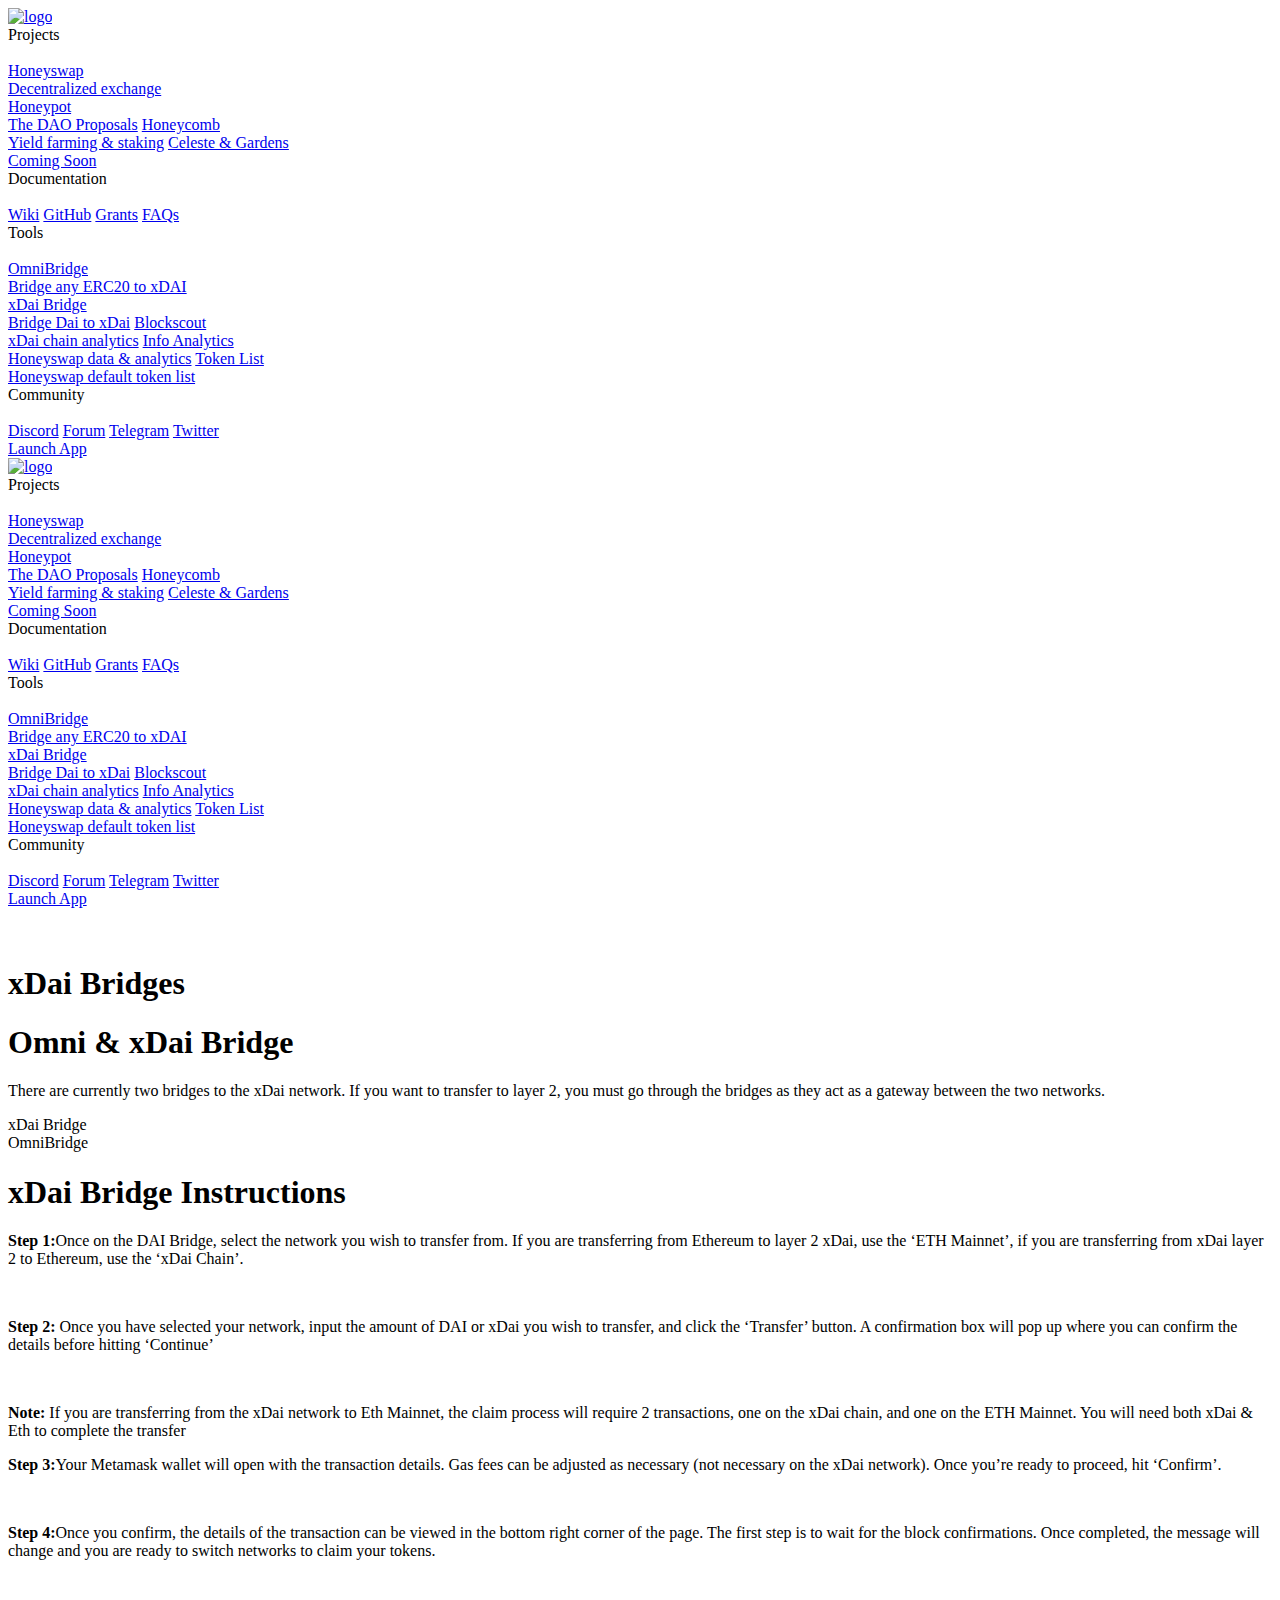
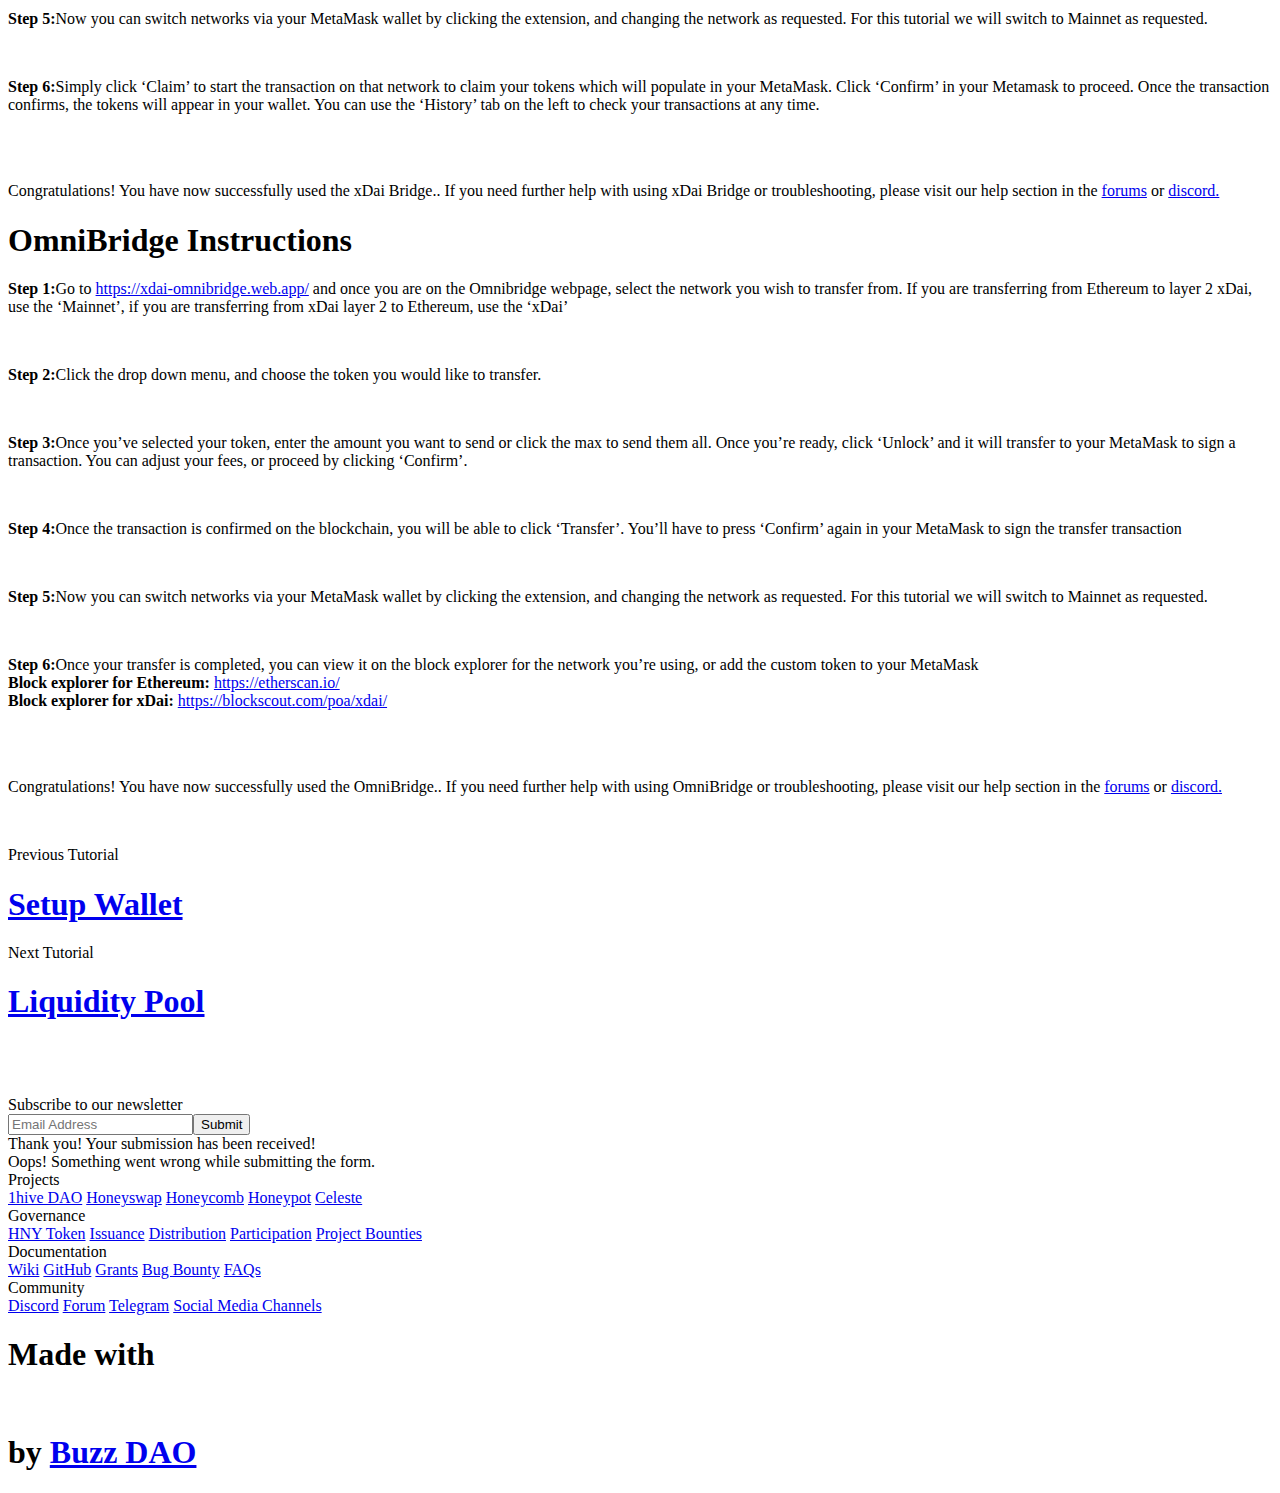
==== xdai-bridges.html @ 24ecfec1 "link updates" ====
<!DOCTYPE html><!--  Last Published: Tue Jan 12 2021 16:14:27 GMT+0000 (Coordinated Universal Time)  -->
<html page-var="5ffdc35e4f97e47e47ff3fb7" page-site="5fcf1a9eb645d039c0739542">
<head>
  <meta charset="utf-8">
  <title>xDai Bridges</title>
  <meta content="Transfer your ERC tokens from Ethereum Mainnet to the xDai network." name="description">
  <meta content="xDai Bridges" property="og:title">
  <meta content="Transfer your ERC tokens from Ethereum Mainnet to the xDai network." property="og:description">
  <meta content="xDai Bridges" property="twitter:title">
  <meta content="Transfer your ERC tokens from Ethereum Mainnet to the xDai network." property="twitter:description">
  <meta property="og:type" content="website">
  <meta content="summary_large_image" name="twitter:card">
  <meta content="width=device-width, initial-scale=1" name="viewport">
  <link href="css/normalize.css" rel="stylesheet" type="text/css">
  <link href="css/components.css" rel="stylesheet" type="text/css">
  <link href="css/honeyswap.css" rel="stylesheet" type="text/css">
  <script src="https://ajax.googleapis.com/ajax/libs/webfont/1.6.26/webfont.js" type="text/javascript"></script>
  <script type="text/javascript">
      WebFont.load({
        google: {
          families: ["Ubuntu:300,300italic,400,400italic,500,500italic,700,700italic", "Poppins:regular,500,600,700", "Overpass:200,300,regular"]
        }
      });
    </script>
  <!-- [if lt IE 9]><script src="https://cdnjs.cloudflare.com/ajax/libs/html5shiv/3.7.3/html5shiv.min.js" type="text/javascript"></script><![endif] -->
  <script type="text/javascript">
      ! function(o, c) {
        var n = c.documentElement,
          t = " w-mod-";
        n.className += t + "js", ("ontouchstart" in o || o.DocumentTouch && c instanceof DocumentTouch) && (n.className += t + "touch")
      }(window, document);
    </script>
  <link href="images/favicon.svg" rel="shortcut icon" type="image/x-icon">
  <link href="images/webclip.svg" rel="apple-touch-icon">
  <link href="honeyswap.org/xdai-bridges" rel="canonical"><!--  Google Tag Manager  -->
  <script>
      (function(w, d, s, l, i) {
        w[l] = w[l] || [];
        w[l].push({
          'gtm.start': new Date().getTime(),
          event: 'gtm.js'
        });
        var f = d.getElementsByTagName(s)[0],
          j = d.createElement(s),
          dl = l != 'dataLayer' ? '&l=' + l : '';
        j.async = true;
        j.src =
          'https://www.googletagmanager.com/gtm.js?id=' + i + dl;
        f.parentNode.insertBefore(j, f);
      })(window, document, 'script', 'dataLayer', 'GTM-NRPPBGM');
    </script>
  <!--  End Google Tag Manager  -->
  <!--  Global site tag (gtag.js) - Google Analytics  -->
  <script async="" src="https://www.googletagmanager.com/gtag/js?id=G-HJGE6LYNWL"></script>
  <script>
      window.dataLayer = window.dataLayer || [];
      function gtag() {
        dataLayer.push(arguments);
      }
      gtag('js', new Date());
      gtag('config', 'G-HJGE6LYNWL');
    </script>
  <!--  End of gtag.js  -->
</head>
<body>
  <div class="w-embed w-iframe">
    <!--  Google Tag Manager (noscript)  -->
    <noscript><iframe src="https://www.googletagmanager.com/ns.html?id=GTM-NRPPBGM" height="0" width="0" style="display:none;visibility:hidden"></iframe></noscript>
    <!--  End Google Tag Manager (noscript)  -->
  </div>
  <div data-collapse="medium" data-animation="default" data-duration="400" role="banner" class="navbar w-nav">
    <div class="nav-container w-container">
      <a href="index.html" class="w-nav-brand"><img src="images/Logo.svg" loading="lazy" alt="logo" class="image-2"></a>
      <nav role="navigation" class="nav-menu w-nav-menu">
        <div data-hover="1" data-delay="0" class="dropdown w-dropdown">
          <div class="dropdown-toggle w-dropdown-toggle">
            <div class="text-block">Projects</div><img src="images/dropdown_icon.svg" loading="lazy" alt="">
          </div>
          <nav class="dropdown-list w-dropdown-list">
            <a href="https://honeyswap.org" class="dropdown-link w-dropdown-link">Honeyswap<br><span class="menu">Decentralized exchange</span><br></a>
            <a href="https://1hive.org/" target="_blank" class="dropdown-link w-dropdown-link">Honeypot<br><span class="menu">The DAO Proposals</span></a>
            <a href="https://hny.farm/" target="_blank" class="dropdown-link w-dropdown-link">Honeycomb<br><span class="menu">Yield farming &amp; staking</span></a>
            <a href="https://1hive.gitbook.io/1hive/projects/celeste" target="_blank" class="margin-block w-dropdown-link">Celeste &amp; Gardens<br><span class="menu">Coming Soon</span></a>
          </nav>
        </div>
        <div data-hover="1" data-delay="0" class="dropdown w-dropdown">
          <div class="dropdown-toggle w-dropdown-toggle">
            <div class="text-block">Documentation</div><img src="images/dropdown_icon.svg" loading="lazy" alt="">
          </div>
          <nav class="dropdown-list w-dropdown-list">
            <a href="https://1hive.gitbook.io/1hive/projects/honeyswap" target="_blank" class="dropdown-link w-dropdown-link">Wiki</a>
            <a href="https://github.com/1Hive" target="_blank" class="dropdown-link w-dropdown-link">GitHub</a>
            <a href="https://1hive.gitbook.io/1hive/getting-started-1/how-can-you-contribute" target="_blank" class="dropdown-link w-dropdown-link">Grants</a>
            <a href="https://1hive.gitbook.io/1hive/guides/faq" target="_blank" class="margin-block w-dropdown-link">FAQs</a>
          </nav>
        </div>
        <div data-hover="1" data-delay="0" class="dropdown w-dropdown">
          <div class="dropdown-toggle w-dropdown-toggle">
            <div class="text-block">Tools</div><img src="images/dropdown_icon.svg" loading="lazy" alt="">
          </div>
          <nav class="dropdown-list w-dropdown-list">
            <a href="https://omni.xdaichain.com/" target="_blank" class="dropdown-link w-dropdown-link">OmniBridge<br><span class="menu">Bridge any ERC20 to xDAI</span><br></a>
            <a href="https://bridge.xdaichain.com/" target="_blank" class="dropdown-link w-dropdown-link">xDai Bridge<br><span class="menu">Bridge Dai to xDai</span></a>
            <a href="https://blockscout.com/poa/xdai/" target="_blank" class="dropdown-link w-dropdown-link">Blockscout<br><span class="menu">xDai chain analytics</span></a>
            <a href="https://info.honeyswap.org/" target="_blank" class="dropdown-link w-dropdown-link">Info Analytics<br><span class="menu">Honeyswap data &amp; analytics</span></a>
            <a href="https://tokenlists.org/token-list?url=https://tokens.honeyswap.org" target="_blank" class="margin-block w-dropdown-link">Token List<br><span class="menu">Honeyswap default token list</span></a>
          </nav>
        </div>
        <div data-hover="1" data-delay="0" class="dropdown w-dropdown">
          <div class="dropdown-toggle w-dropdown-toggle">
            <div class="text-block">Community</div><img src="images/dropdown_icon.svg" loading="lazy" alt="">
          </div>
          <nav class="dropdown-list w-dropdown-list">
            <a href="https://discord.gg/ruPtTTabDu" target="_blank" class="dropdown-link w-dropdown-link">Discord</a>
            <a href="https://forum.1hive.org/" target="_blank" class="dropdown-link w-dropdown-link">Forum</a>
            <a href="https://t.me/honeyswapDEX" target="_blank" class="dropdown-link w-dropdown-link">Telegram</a>
            <a href="https://twitter.com/honeyswap" target="_blank" class="margin-block w-dropdown-link">Twitter</a>
          </nav>
        </div>
        <a href="https://honeyswap.org/" class="nav-link-5 w-nav-link">Launch App</a>
      </nav>
      <div class="menu-button w-nav-button">
        <div class="icon-5 w-icon-nav-menu"></div>
      </div>
    </div>
  </div>
  <div data-collapse="medium" data-animation="default" data-duration="400" role="banner" class="min-navbar w-nav">
    <div class="nav-container w-container">
      <a href="#" class="w-nav-brand"><img src="images/Logo.svg" loading="lazy" alt="logo" class="image-2"></a>
      <nav role="navigation" class="nav-menu w-nav-menu">
        <div data-hover="" data-delay="0" class="dropdown w-dropdown">
          <div class="dropdown-toggle w-dropdown-toggle">
            <div class="text-block">Projects</div>
            <div><img src="images/dropdown_icon.svg" loading="lazy" alt=""></div>
          </div>
          <nav class="dropdown-list w-dropdown-list">
            <a href="https://honeyswap.org" class="dropdown-link w-dropdown-link">Honeyswap<br><span class="menu">Decentralized exchange</span><br></a>
            <a href="https://1hive.org/" target="_blank" class="dropdown-link w-dropdown-link">Honeypot<br><span class="menu">The DAO Proposals</span></a>
            <a href="https://hny.farm/" target="_blank" class="dropdown-link w-dropdown-link">Honeycomb<br><span class="menu">Yield farming &amp; staking</span></a>
            <a href="#" class="no-link w-dropdown-link">Celeste &amp; Gardens<br><span class="menu">Coming Soon</span></a>
          </nav>
        </div>
        <div data-hover="" data-delay="0" class="dropdown w-dropdown">
          <div class="dropdown-toggle w-dropdown-toggle">
            <div class="text-block">Documentation</div>
            <div><img src="images/dropdown_icon.svg" loading="lazy" alt=""></div>
          </div>
          <nav class="dropdown-list w-dropdown-list">
            <a href="https://1hive.gitbook.io/1hive/projects/honeyswap" target="_blank" class="dropdown-link w-dropdown-link">Wiki</a>
            <a href="https://github.com/1Hive" target="_blank" class="dropdown-link w-dropdown-link">GitHub</a>
            <a href="https://1hive.gitbook.io/1hive/getting-started-1/how-can-you-contribute" target="_blank" class="dropdown-link w-dropdown-link">Grants</a>
            <a href="https://1hive.gitbook.io/1hive/guides/faq" target="_blank" class="margin-block w-dropdown-link">FAQs</a>
          </nav>
        </div>
        <div data-hover="" data-delay="0" class="dropdown w-dropdown">
          <div class="dropdown-toggle w-dropdown-toggle">
            <div class="text-block">Tools</div>
            <div><img src="images/dropdown_icon.svg" loading="lazy" alt=""></div>
          </div>
          <nav class="dropdown-list w-dropdown-list">
            <a href="https://omni.xdaichain.com/" target="_blank" class="dropdown-link w-dropdown-link">OmniBridge<br><span class="menu">Bridge any ERC20 to xDAI</span><br></a>
            <a href="https://bridge.xdaichain.com/" target="_blank" class="dropdown-link w-dropdown-link">xDai Bridge<br><span class="menu">Bridge Dai to xDai</span></a>
            <a href="https://blockscout.com/poa/xdai/" target="_blank" class="dropdown-link w-dropdown-link">Blockscout<br><span class="menu">xDai chain analytics</span></a>
            <a href="https://info.honeyswap.org/" target="_blank" class="dropdown-link w-dropdown-link">Info Analytics<br><span class="menu">Honeyswap data &amp; analytics</span></a>
            <a href="https://tokenlists.org/token-list?url=https://tokens.honeyswap.org" target="_blank" class="margin-block w-dropdown-link">Token List<br><span class="menu">Honeyswap default token list</span></a>
          </nav>
        </div>
        <div data-hover="" data-delay="0" class="dropdown w-dropdown">
          <div class="dropdown-toggle w-dropdown-toggle">
            <div class="text-block">Community</div>
            <div><img src="images/dropdown_icon.svg" loading="lazy" alt=""></div>
          </div>
          <nav class="dropdown-list w-dropdown-list">
            <a href="https://discord.gg/ruPtTTabDu" target="_blank" class="dropdown-link w-dropdown-link">Discord</a>
            <a href="https://forum.1hive.org/" target="_blank" class="dropdown-link w-dropdown-link">Forum</a>
            <a href="https://t.me/honeyswapDEX" target="_blank" class="dropdown-link w-dropdown-link">Telegram</a>
            <a href="https://twitter.com/honeyswap" target="_blank" class="margin-block w-dropdown-link">Twitter</a>
          </nav>
        </div>
        <a href="https://honeyswap.org/" class="nav-link-5 w-nav-link">Launch App</a>
      </nav>
      <div class="menu-button w-nav-button">
        <div class="div-block-12"><img src="images/burger_menu.svg" loading="lazy" alt="" class="image-14"></div>
      </div>
    </div>
  </div>
  <div class="section tutorial-header">
    <div class="div-block-7"><img src="images/check_icon_1.svg" loading="lazy" alt="" class="image-9">
      <h1 class="heading-9">xDai Bridges</h1>
    </div>
  </div>
  <div class="tutorial-section">
    <div class="mid-container tutorial-container">
      <h1 class="heading">Omni &amp; xDai Bridge</h1>
      <p class="paragraph-center subheading">There are currently two bridges to the xDai network. If you want to transfer to layer 2, you must go through the bridges as they act as a gateway between the two networks.<br></p>
    </div>
    <div data-duration-in="300" data-duration-out="100" class="tabs w-tabs">
      <div class="tabs-menu w-tab-menu">
        <a data-w-tab="dai bridge" class="tab-link-dai-bridge w-inline-block w-tab-link w--current">
          <div class="text-block-2">xDai Bridge</div>
        </a>
        <a data-w-tab="omnibridge" class="tab-link-tab-2 w-inline-block w-tab-link">
          <div>OmniBridge</div>
        </a>
      </div>
      <div class="w-tab-content">
        <div data-w-tab="dai bridge" class="w-tab-pane w--tab-active">
          <div class="div-container top">
            <h1 class="heading">xDai Bridge Instructions</h1>
            <p class="tutorial-paragraph top"><strong class="bold-text">Step 1:</strong>Once on the DAI Bridge, select the network you wish to transfer from. If you are transferring from Ethereum to layer 2 xDai, use the ‘ETH Mainnet’, if you are transferring from xDai layer 2 to Ethereum, use the ‘xDai Chain’.<br></p>
            <a href="#" class="w-inline-block w-lightbox"><img src="images/xdai_bridge01-min.png" loading="lazy" style="opacity:0" data-w-id="f0adaeb7-f6c0-041e-2db4-1354b29e93a0" srcset="images/xdai_bridge01-min-p-500.png 500w, images/xdai_bridge01-min-p-800.png 800w, images/xdai_bridge01-min.png 1505w" sizes="(max-width: 767px) 100vw, 800px" alt="" class="card-img">
              <script type="application/json" class="w-json">
                  {
                    "items": [{
                      "width": 1505,
                      "caption": "Step 1",
                      "height": 918,
                      "fileName": "xdai_bridge01-min.png",
                      "origFileName": "xdai_bridge01-min.png",
                      "url": "images/xdai_bridge01-min.png",
                      "_id": "5ff6d48d7b4e840491a2bcda",
                      "type": "image",
                      "fileSize": 51542
                    }],
                    "group": "xdai"
                  }
                </script>
            </a>
            <p class="tutorial-paragraph"><strong class="bold-text-2">Step 2:</strong> Once you have selected your network, input the amount of DAI or xDai you wish to transfer, and click the ‘Transfer’ button. A confirmation box will pop up where you can confirm the details before hitting ‘Continue’</p>
            <a href="#" class="w-inline-block w-lightbox"><img src="images/xdai_bridge02-min.png" loading="lazy" style="opacity:0" data-w-id="83518e66-108f-5f5b-6c9a-7a27d56bd801" srcset="images/xdai_bridge02-min-p-500.png 500w, images/xdai_bridge02-min-p-800.png 800w, images/xdai_bridge02-min-p-1080.png 1080w, images/xdai_bridge02-min.png 1411w" sizes="(max-width: 767px) 100vw, 800px" alt="" class="card-img">
              <script type="application/json" class="w-json">
                  {
                    "items": [{
                      "width": 1411,
                      "caption": "Step 2",
                      "height": 915,
                      "fileName": "xdai_bridge02-min.png",
                      "origFileName": "xdai_bridge02-min.png",
                      "url": "images/xdai_bridge02-min.png",
                      "_id": "5ff6dc4a9d44b28e799fb4f1",
                      "type": "image",
                      "fileSize": 160699
                    }],
                    "group": "xdai"
                  }
                </script>
            </a>
            <p class="tutorial-paragraph margin"><strong class="bold-text-2">Note: </strong>If you are transferring from the xDai network to Eth Mainnet, the claim process will require 2 transactions, one on the xDai chain, and one on the ETH Mainnet. You will need both xDai &amp; Eth to complete the transfer</p>
            <p class="tutorial-paragraph"><strong class="bold-text-2">Step 3:</strong>Your Metamask wallet will open with the transaction details. Gas fees can be adjusted as necessary (not necessary on the xDai network). Once you’re ready to proceed, hit ‘Confirm’.</p>
            <a href="#" class="w-inline-block w-lightbox"><img src="images/xdai_bridge03-min.png" loading="lazy" style="opacity:0" data-w-id="ebbf4f2b-2fce-2e5b-ca78-669003b037f6" srcset="images/xdai_bridge03-min-p-500.png 500w, images/xdai_bridge03-min-p-800.png 800w, images/xdai_bridge03-min.png 1417w" sizes="(max-width: 767px) 100vw, 800px" alt="" class="card-img">
              <script type="application/json" class="w-json">
                  {
                    "items": [{
                      "width": 1417,
                      "caption": "Step 3",
                      "height": 917,
                      "fileName": "xdai_bridge03-min.png",
                      "origFileName": "xdai_bridge03-min.png",
                      "url": "images/xdai_bridge03-min.png",
                      "_id": "5ff6d60c6fb00b270f749bac",
                      "type": "image",
                      "fileSize": 134257
                    }],
                    "group": "xdai"
                  }
                </script>
            </a>
            <p class="tutorial-paragraph"><strong class="bold-text-2">Step 4:</strong>Once you confirm, the details of the transaction can be viewed in the bottom right corner of the page. The first step is to wait for the block confirmations. Once completed, the message will change and you are ready to switch networks to claim your tokens.</p>
            <a href="#" class="w-inline-block w-lightbox"><img src="images/xdai_bridge04-min.png" loading="lazy" style="opacity:0" data-w-id="a98fa7c6-6264-f468-986d-cf40618a1cff" srcset="images/xdai_bridge04-min-p-500.png 500w, images/xdai_bridge04-min-p-800.png 800w, images/xdai_bridge04-min.png 1413w" sizes="(max-width: 767px) 100vw, 800px" alt="" class="card-img">
              <script type="application/json" class="w-json">
                  {
                    "items": [{
                      "width": 1413,
                      "caption": "Step 4",
                      "height": 920,
                      "fileName": "xdai_bridge04-min.png",
                      "origFileName": "xdai_bridge04-min.png",
                      "url": "images/xdai_bridge04-min.png",
                      "_id": "5ff6d69ebac2d572cc502ba2",
                      "type": "image",
                      "fileSize": 54826
                    }],
                    "group": "xdai"
                  }
                </script>
            </a>
            <p class="tutorial-paragraph"><strong class="bold-text-2">Step 5:</strong>Now you can switch networks via your MetaMask wallet by clicking the extension, and changing the network as requested. For this tutorial we will switch to Mainnet as requested.</p>
            <a href="#" class="w-inline-block w-lightbox"><img src="images/xdai_bridge05-min.png" loading="lazy" style="opacity:0" data-w-id="1a26fda4-f7b1-bb53-48da-1c486748517b" srcset="images/xdai_bridge05-min-p-500.png 500w, images/xdai_bridge05-min-p-800.png 800w, images/xdai_bridge05-min.png 1404w" sizes="(max-width: 767px) 100vw, 800px" alt="" class="card-img">
              <script type="application/json" class="w-json">
                  {
                    "items": [{
                      "width": 1404,
                      "caption": "Step 5",
                      "height": 919,
                      "fileName": "xdai_bridge05-min.png",
                      "origFileName": "xdai_bridge05-min.png",
                      "url": "images/xdai_bridge05-min.png",
                      "_id": "5ff6da0804fcda517b31ceca",
                      "type": "image",
                      "fileSize": 78129
                    }],
                    "group": "xdai"
                  }
                </script>
            </a>
            <p class="tutorial-paragraph"><strong class="bold-text-2">Step 6:</strong>Simply click ‘Claim’ to start the transaction on that network to claim your tokens which will populate in your MetaMask. Click ‘Confirm’ in your Metamask to proceed. Once the transaction confirms, the tokens will appear in your wallet. You can use the ‘History’ tab on the left to check your transactions at any time. </p>
            <a href="#" class="w-inline-block w-lightbox"><img src="images/xdai_bridge006-min.png" loading="lazy" style="opacity:0" data-w-id="49f0b558-b0f8-ae4d-e1bd-0a71c5e0096f" srcset="images/xdai_bridge006-min-p-500.png 500w, images/xdai_bridge006-min-p-800.png 800w, images/xdai_bridge006-min.png 1411w" sizes="(max-width: 767px) 100vw, 800px" alt="" class="card-img">
              <script type="application/json" class="w-json">
                  {
                    "items": [{
                      "width": 1411,
                      "caption": "Step 6",
                      "height": 914,
                      "fileName": "xdai_bridge006-min.png",
                      "origFileName": "xdai_bridge006-min.png",
                      "url": "images/xdai_bridge006-min.png",
                      "_id": "5ff6dad877b4b65a306a1298",
                      "type": "image",
                      "fileSize": 52008
                    }],
                    "group": "xdai"
                  }
                </script>
            </a>
            <div class="div-block-8"><img src="images/congrats.svg" loading="lazy" width="28" alt="" class="image-12">
              <p class="tutorial-paragraph highligted">Congratulations! You have now successfully used the xDai Bridge.. If you need further help with using xDai Bridge or troubleshooting, please visit our help section in the <a href="https://forum.1hive.org/c/support/13" class="link-2">forums</a> or <a href="https://discord.gg/ruPtTTabDu" class="link-2">discord.</a>
              </p>
            </div>
          </div>
        </div>
        <div data-w-tab="omnibridge" class="w-tab-pane">
          <div class="div-container top">
            <h1 class="heading">OmniBridge Instructions</h1>
            <p class="tutorial-paragraph top"><strong class="bold-text">Step 1:</strong>Go to <a href="https://xdai-omnibridge.web.app/" target="_blank" class="custom-link">https://xdai-omnibridge.web.app/</a> and once you are on the Omnibridge webpage, select the network you wish to transfer from. If you are transferring from Ethereum to layer 2 xDai, use the ‘Mainnet’, if you are transferring from xDai layer 2 to Ethereum, use the ‘xDai’<br></p>
            <a href="#" class="w-inline-block w-lightbox"><img src="images/omni_bridge01-min.png" loading="lazy" style="opacity:0" data-w-id="a62a792f-7b7d-b7c4-e9dc-b9aadc8bfb91" srcset="images/omni_bridge01-min-p-500.png 500w, images/omni_bridge01-min.png 1416w" sizes="(max-width: 767px) 100vw, 800px" alt="" class="card-img">
              <script type="application/json" class="w-json">
                  {
                    "items": [{
                      "width": 1416,
                      "caption": "Step 1",
                      "height": 914,
                      "fileName": "5ffdc35e4f97e4376eff4021_omni_bridge01-min.png",
                      "origFileName": "omni_bridge01-min.png",
                      "url": "images/omni_bridge01-min.png",
                      "_id": "5ff6fe8e1c767eba2a6277e8",
                      "type": "image",
                      "fileSize": 34693
                    }],
                    "group": "omni"
                  }
                </script>
            </a>
            <p class="tutorial-paragraph"><strong class="bold-text-2">Step 2:</strong>Click the drop down menu, and choose the token you would like to transfer.</p>
            <a href="#" class="w-inline-block w-lightbox"><img src="images/omni_bridge02-min.png" loading="lazy" style="opacity:0" data-w-id="a62a792f-7b7d-b7c4-e9dc-b9aadc8bfb97" srcset="images/omni_bridge02-min-p-500.png 500w, images/omni_bridge02-min-p-800.png 800w, images/omni_bridge02-min.png 1410w" sizes="(max-width: 767px) 100vw, 800px" alt="" class="card-img">
              <script type="application/json" class="w-json">
                  {
                    "items": [{
                      "width": 1410,
                      "caption": "Step 2",
                      "height": 910,
                      "fileName": "omni_bridge02-min.png",
                      "origFileName": "omni_bridge02-min.png",
                      "url": "images/omni_bridge02-min.png",
                      "_id": "5ff6ff4e9d44b26254a019a2",
                      "type": "image",
                      "fileSize": 40118
                    }],
                    "group": "omni"
                  }
                </script>
            </a>
            <p class="tutorial-paragraph"><strong class="bold-text-2">Step 3:</strong>Once you’ve selected your token, enter the amount you want to send or click the max to send them all. Once you’re ready, click ‘Unlock’ and it will transfer to your MetaMask to sign a transaction. You can adjust your fees, or proceed by clicking ‘Confirm’.</p>
            <a href="#" class="w-inline-block w-lightbox"><img src="images/omni_bridge03-min.PNG" loading="lazy" style="opacity:0" data-w-id="a62a792f-7b7d-b7c4-e9dc-b9aadc8bfba1" srcset="images/omni_bridge03-min-p-500.png 500w, images/omni_bridge03-min-p-800.png 800w, images/omni_bridge03-min.PNG 1117w" sizes="(max-width: 767px) 100vw, 800px" alt="" class="card-img-custom">
              <script type="application/json" class="w-json">
                  {
                    "items": [{
                      "width": 1117,
                      "caption": "Step 3",
                      "height": 276,
                      "fileName": "omni_bridge03-min.PNG",
                      "origFileName": "omni_bridge03-min.PNG",
                      "url": "images/omni_bridge03-min.PNG",
                      "_id": "5ff7014c27a119fc6b21f1e6",
                      "type": "image",
                      "fileSize": 47667
                    }],
                    "group": "omni"
                  }
                </script>
            </a>
            <p class="tutorial-paragraph"><strong class="bold-text-2">Step 4:</strong>Once the transaction is confirmed on the blockchain, you will be able to click ‘Transfer’. You’ll have to press ‘Confirm’ again in your MetaMask to sign the transfer transaction</p>
            <a href="#" class="w-inline-block w-lightbox"><img src="images/omni_bridge04-min.png" loading="lazy" style="opacity:0" data-w-id="a62a792f-7b7d-b7c4-e9dc-b9aadc8bfba7" srcset="images/omni_bridge04-min-p-500.png 500w, images/omni_bridge04-min.png 1416w" sizes="(max-width: 767px) 100vw, 800px" alt="" class="card-img">
              <script type="application/json" class="w-json">
                  {
                    "items": [{
                      "width": 1416,
                      "caption": "Step 4",
                      "height": 920,
                      "fileName": "omni_bridge04-min.png",
                      "origFileName": "omni_bridge04-min.png",
                      "url": "images/omni_bridge04-min.png",
                      "_id": "5ff705e606bc6a1439fb5180",
                      "type": "image",
                      "fileSize": 30925
                    }],
                    "group": "omni"
                  }
                </script>
            </a>
            <p class="tutorial-paragraph"><strong class="bold-text-2">Step 5:</strong>Now you can switch networks via your MetaMask wallet by clicking the extension, and changing the network as requested. For this tutorial we will switch to Mainnet as requested.</p>
            <a href="#" class="w-inline-block w-lightbox"><img src="images/omni_bridge05-min.png" loading="lazy" style="opacity:0" data-w-id="a62a792f-7b7d-b7c4-e9dc-b9aadc8bfbad" srcset="images/omni_bridge05-min-p-500.png 500w, images/omni_bridge05-min.png 1410w" sizes="(max-width: 767px) 100vw, 800px" alt="" class="card-img">
              <script type="application/json" class="w-json">
                  {
                    "items": [{
                      "width": 1410,
                      "caption": "Step 5",
                      "height": 908,
                      "fileName": "omni_bridge05-min.png",
                      "origFileName": "omni_bridge05-min.png",
                      "url": "images/omni_bridge05-min.png",
                      "_id": "5ff709b4ef1b7330b921cf01",
                      "type": "image",
                      "fileSize": 44941
                    }],
                    "group": "omni"
                  }
                </script>
            </a>
            <p class="tutorial-paragraph"><strong class="bold-text-2">Step 6:</strong>Once your transfer is completed, you can view it on the block explorer for the network you’re using, or add the custom token to your MetaMask<br><strong>Block explorer for Ethereum:</strong>
              <a href="https://etherscan.io/" target="_blank" class="custom-link">https://etherscan.io/</a> <br><strong>Block explorer for xDai:</strong>
              <a href="https://blockscout.com/poa/xdai/" target="_blank" class="custom-link">https://blockscout.com/poa/xdai/</a>
            </p>
            <a href="#" class="w-inline-block w-lightbox"><img src="images/omni_bridge06.png" loading="lazy" style="opacity:0" data-w-id="a62a792f-7b7d-b7c4-e9dc-b9aadc8bfbb3" srcset="images/omni_bridge06-p-500.png 500w, images/omni_bridge06-p-800.png 800w, images/omni_bridge06-p-1080.png 1080w, images/omni_bridge06.png 1381w" sizes="(max-width: 991px) 100vw, 1190.3875732421875px" alt="" class="card-img">
              <script type="application/json" class="w-json">
                  {
                    "items": [{
                      "width": 1381,
                      "caption": "Step 6",
                      "height": 908,
                      "fileName": "omni_bridge06.png",
                      "origFileName": "omni_bridge06.png",
                      "url": "images/omni_bridge06.png",
                      "_id": "5ff70b0fbe66221af55e143c",
                      "type": "image",
                      "fileSize": 123660
                    }],
                    "group": "omni"
                  }
                </script>
            </a>
            <div class="div-block-8"><img src="images/congrats.svg" loading="lazy" width="28" alt="" class="image-12">
              <p class="tutorial-paragraph highligted">Congratulations! You have now successfully used the OmniBridge.. If you need further help with using OmniBridge or troubleshooting, please visit our help section in the <a href="https://forum.1hive.org/c/support/13" class="link-2">forums</a> or <a href="https://discord.gg/ruPtTTabDu" class="link-2">discord.</a>
              </p>
            </div>
          </div>
        </div>
      </div>
    </div>
    <div class="footer-nav">
      <div class="div-block-10"><img src="images/left-arrow.svg" loading="lazy" alt="">
        <div class="div-block-11">
          <p class="paragraph-2">Previous Tutorial</p>
          <h1 class="sub-heading">
            <a href="setup-wallet.html" class="link-3">Setup Wallet</a>
          </h1>
        </div>
      </div>
      <div class="div-block-10">
        <div class="div-block-11">
          <p class="paragraph-2 margin">Next Tutorial</p>
          <h1 class="sub-heading margin">
            <a href="liquidity-pool.html" class="link-3">Liquidity Pool</a>
          </h1>
        </div><img src="images/right-arrow.svg" loading="lazy" alt="">
      </div>
    </div>
  </div>
  <div class="footer-section">
    <div class="footer-01">
      <div class="container-2">
        <div class="footer-top"><a href="index.html"><img src="images/Logo.svg" alt="" class="footer-logo"></a>
          <div class="footer-wrapper">
            <a href="https://discord.gg/ruPtTTabDu" target="_blank" class="social-link w-inline-block"><img src="images/discord_icon.svg" alt=""></a>
            <a href="https://forum.1hive.org/" target="_blank" class="social-link w-inline-block"><img src="images/honeyswap_icon.svg" alt=""></a>
            <a href="https://twitter.com/honeyswap" target="_blank" class="social-link w-inline-block"><img src="images/twitter_icon.svg" alt=""></a>
            <a href="https://t.me/honeyswapDEX" target="_blank" class="social-link w-inline-block"><img src="images/telegram_icon.svg" alt=""></a>
            <a href="http://reddit.com/r/hny" target="_blank" class="social-link w-inline-block"><img src="images/reddit_logo.svg" alt=""></a>
            <a href="https://www.instagram.com/honeyswap.1hive/" target="_blank" class="social-link w-inline-block"><img src="images/instagram_logo.svg" alt=""></a>
            <a href="https://www.facebook.com/honeyswapdex/" target="_blank" class="social-link w-inline-block"><img src="images/facebook_icon.svg" alt=""></a>
          </div>
        </div>
        <div class="w-layout-grid footer-grid-01">
          <div id="w-node-b2281a21263a-1a212625" class="footer-column">
            <div class="footer-title-button">Subscribe to our newsletter</div>
            <div class="form-block w-form">
              <form id="wf-form-EMAIL" name="wf-form-EMAIL" data-name="EMAIL" action="https://gmail.us7.list-manage.com/subscribe/post?u=d8ec8c415a0f1f820cca3eb47&amp;amp;id=e107465cf2" method="post" class="form"><input type="email" class="text-field w-input" maxlength="256" name="EMAIL" data-name="EMAIL" placeholder="Email Address" id="EMAIL-3" required=""><input type="submit" value="Submit" data-wait="Please wait..." class="submit-button w-button"></form>
              <div class="w-form-done">
                <div>Thank you! Your submission has been received!</div>
              </div>
              <div class="w-form-fail">
                <div>Oops! Something went wrong while submitting the form.</div>
              </div>
            </div>
          </div>
          <div class="footer-column">
            <div class="footer-title">Projects</div>
            <a href="https://about.1hive.org" target="_blank" class="footer-link">1hive DAO</a>
            <a href="https://honeyswap.org/" target="_blank" class="footer-link">Honeyswap</a>
            <a href="https://hny.farm/" target="_blank" class="footer-link">Honeycomb</a>
            <a href="https://1hive.org/" target="_blank" class="footer-link">Honeypot</a>
            <a href="https://1hive.gitbook.io/1hive/projects/celeste" target="_blank" class="footer-link">Celeste</a>
          </div>
          <div class="footer-column">
            <div class="footer-title">Governance</div>
            <a href="https://1hive.gitbook.io/1hive/projects/honey" target="_blank" class="footer-link">HNY Token</a>
            <a href="https://1hive.gitbook.io/1hive/projects/honey/issuance" target="_blank" class="footer-link">Issuance</a>
            <a href="https://1hive.gitbook.io/1hive/projects/honey/distribution" target="_blank" class="footer-link">Distribution</a>
            <a href="https://1hive.gitbook.io/1hive/projects/honey/participation" target="_blank" class="footer-link">Participation</a>
            <a href="https://www.notion.so/3e13ef2a5d614a828b684640af2212b4?v=20b21ead637341faa87416b85202b584" target="_blank" class="footer-link">Project Bounties </a>
          </div>
          <div class="footer-column">
            <div class="footer-title">Documentation</div>
            <a href="https://1hive.gitbook.io/1hive" target="_blank" class="footer-link">Wiki</a>
            <a href="https://github.com/1Hive" target="_blank" class="footer-link">GitHub</a>
            <a href="https://1hive.gitbook.io/1hive/getting-started/contributing" target="_blank" class="footer-link">Grants</a>
            <a href="https://1hive.gitbook.io/1hive/community/swarms/bug-bounty" target="_blank" class="footer-link">Bug Bounty</a>
            <a href="https://1hive.gitbook.io/1hive/guides/faq" target="_blank" class="footer-link">FAQs</a>
          </div>
          <div class="footer-column">
            <div class="footer-title">Community</div>
            <a href="https://discord.gg/ruPtTTabDu" target="_blank" class="footer-link">Discord</a>
            <a href="https://forum.1hive.org/" target="_blank" class="footer-link">Forum</a>
            <a href="https://t.me/honeyswapDEX" target="_blank" class="footer-link">Telegram</a>
            <a href="https://1hive.gitbook.io/1hive/community/media/social-accounts" target="_blank" class="footer-link">Social Media Channels</a>
          </div>
        </div>
        <div class="footer-bottom">
          <div class="footer-wrapper">
            <h1 class="heading-5">Made with</h1>
            <div class="div-block-2"><img src="images/love_icon.svg" loading="lazy" alt="" class="image-5"></div>
            <h1 class="heading-5">by <a href="https://1hive.gitbook.io/1hive/community/swarms/buzz" target="_blank" class="link"> Buzz DAO</a>
            </h1>
          </div>
        </div>
      </div>
    </div>
  </div>
  <script src="https://d3e54v103j8qbb.cloudfront.net/js/jquery-3.5.1.min.dc5e7f18c8.js?site=5fcf1a9eb645d039c0739542" type="text/javascript" integrity="sha256-9/aliU8dGd2tb6OSsuzixeV4y/faTqgFtohetphbbj0=" crossorigin="anonymous"></script>
  <script src="js/honeyswap.js" type="text/javascript"></script>
  <!-- [if lte IE 9]><script src="https://cdnjs.cloudflare.com/ajax/libs/placeholders/3.0.2/placeholders.min.js"></script><![endif] -->
</body>
</html>
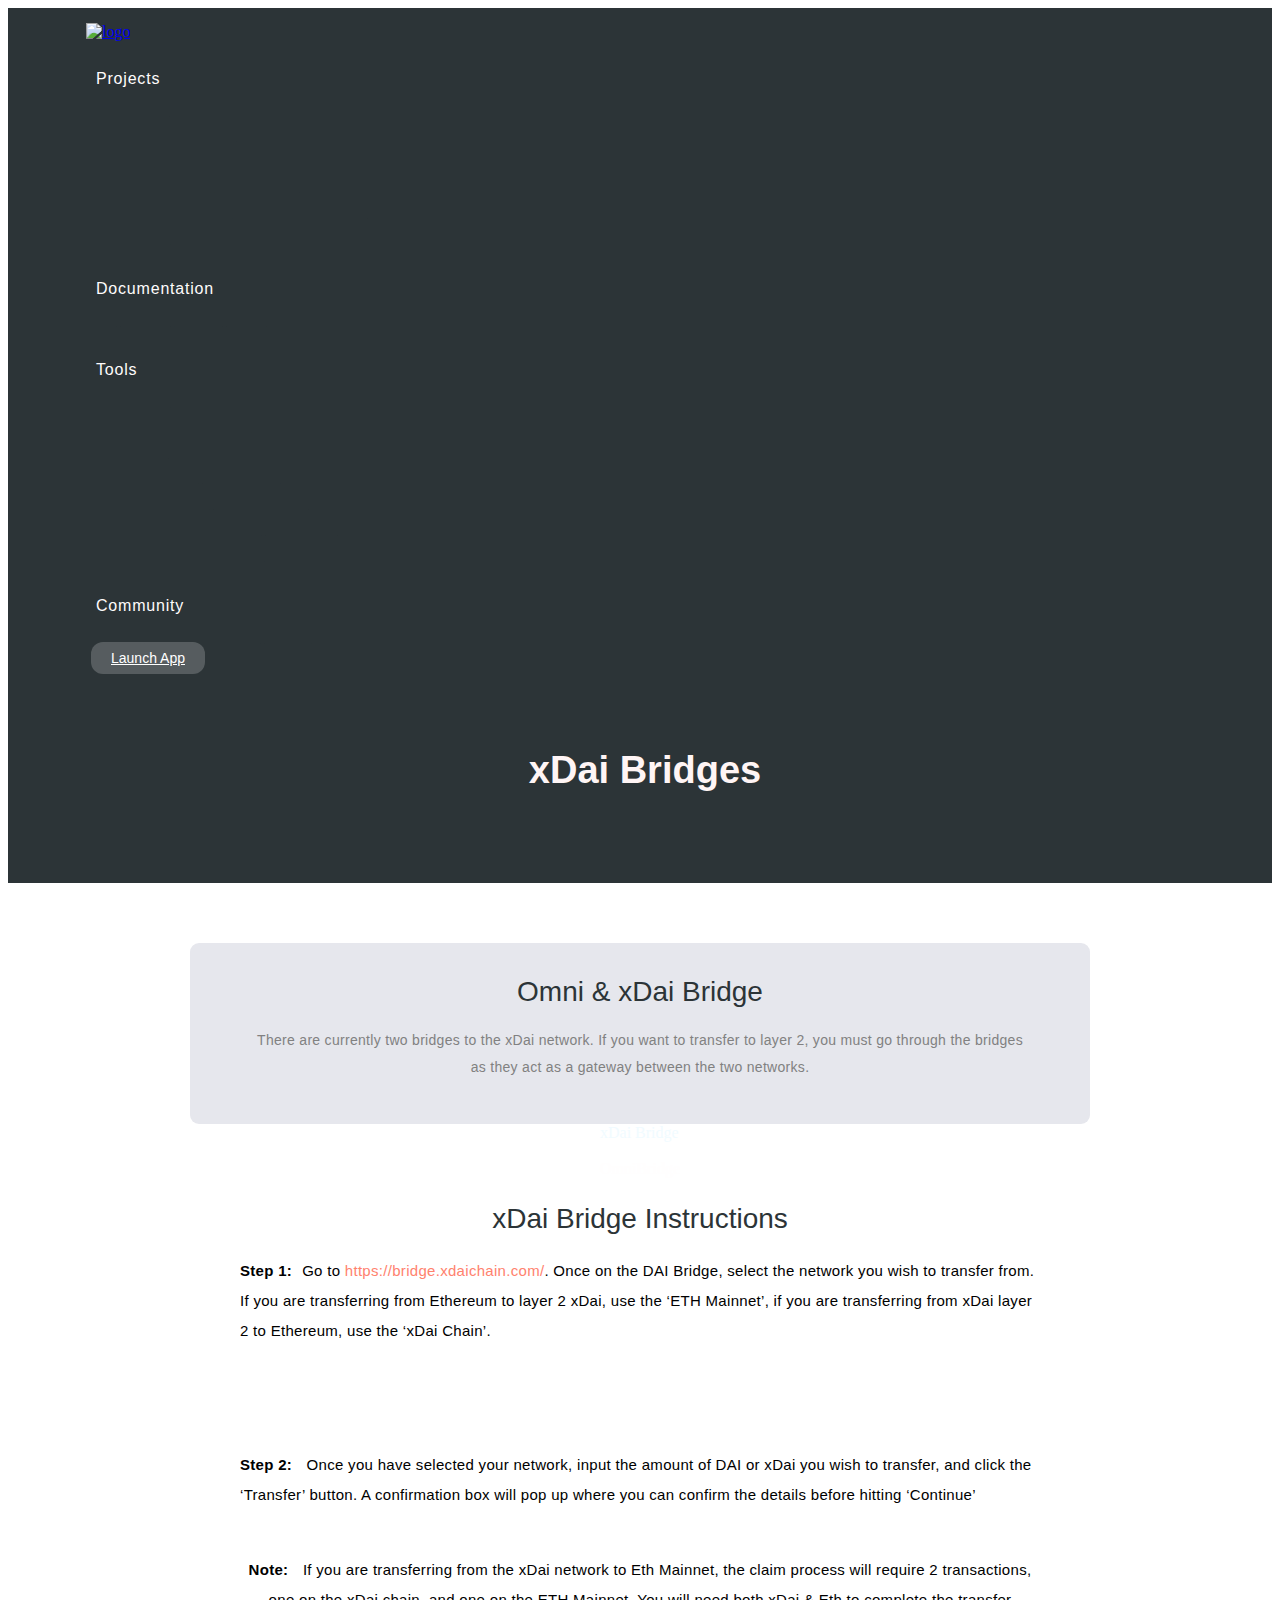
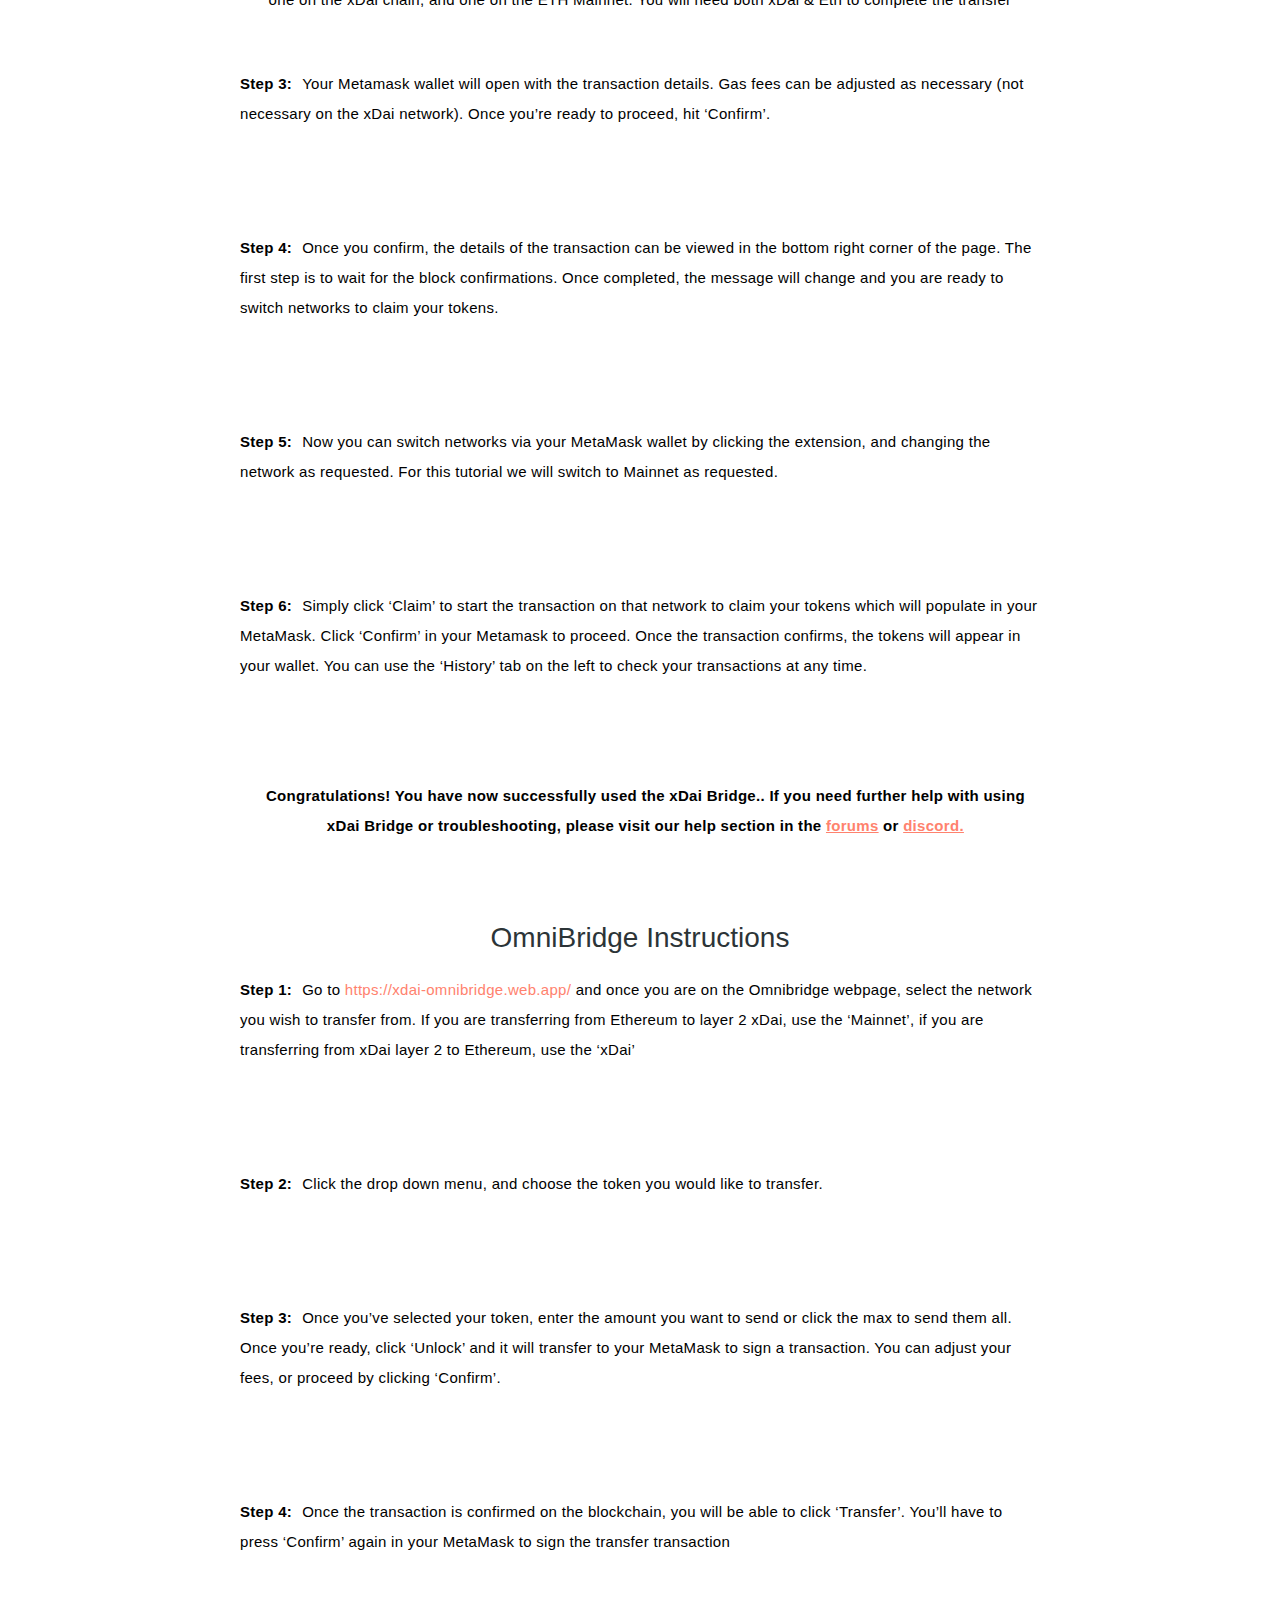
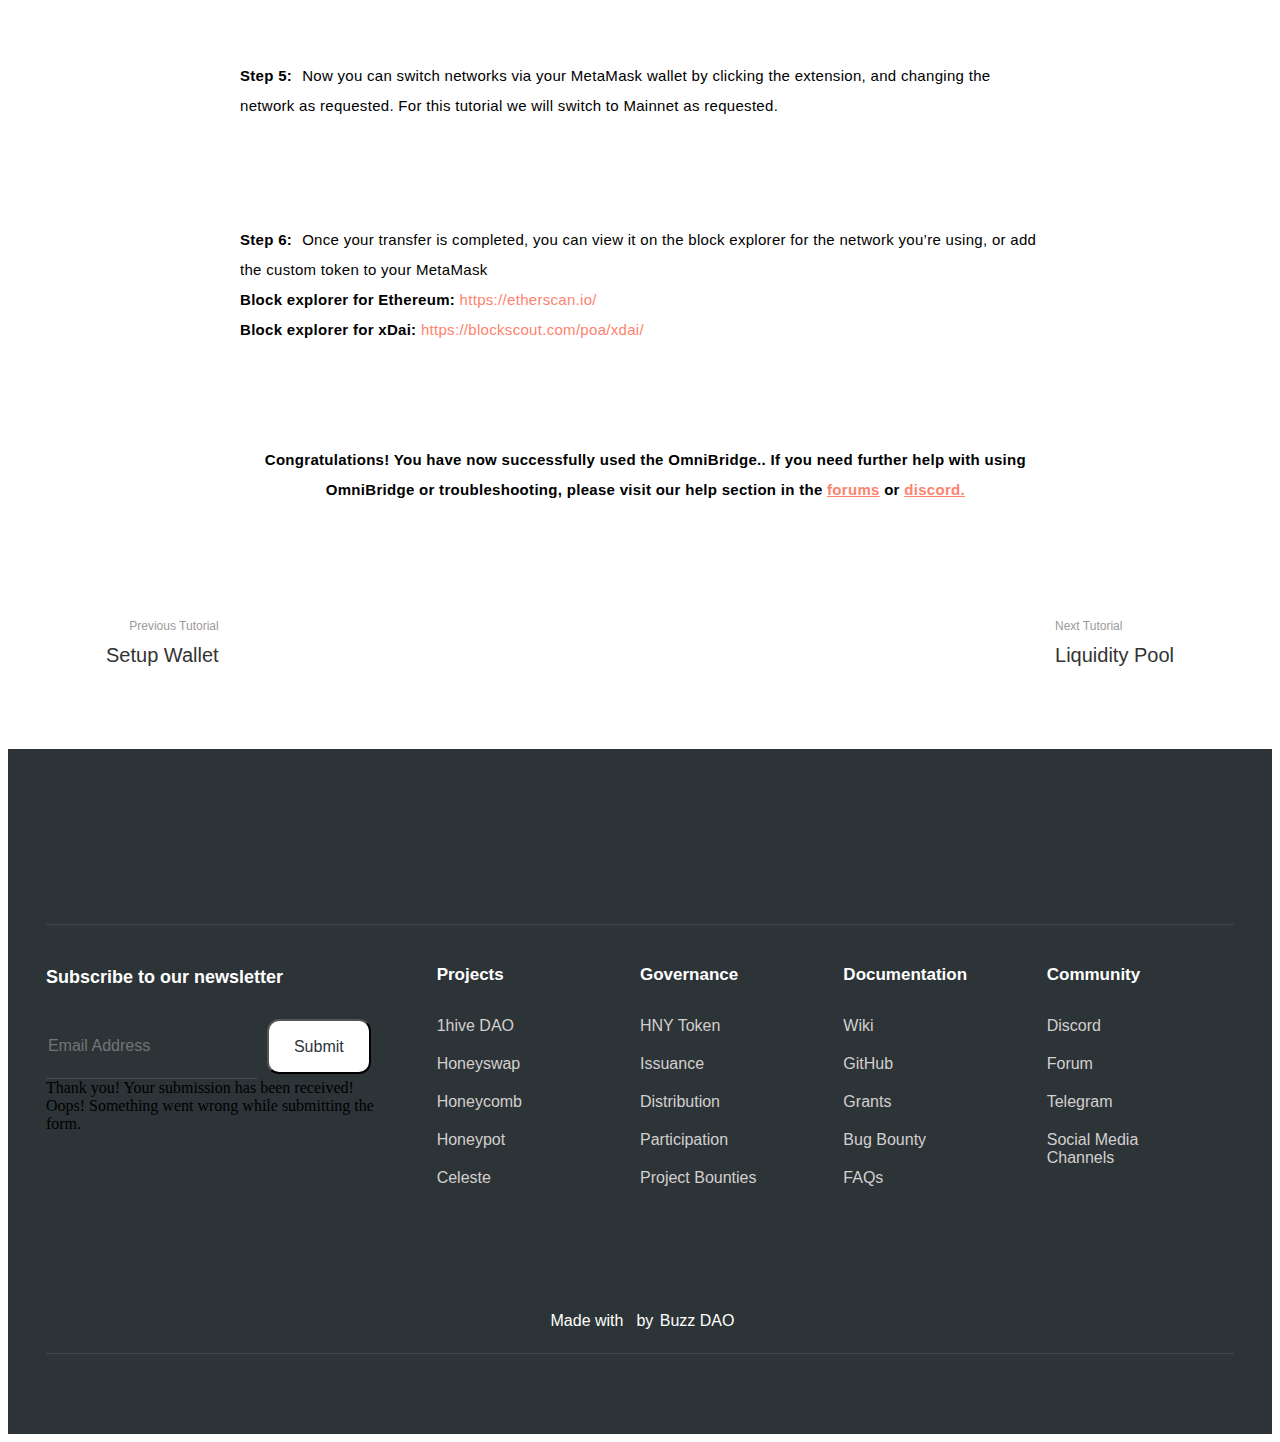
==== commit 7c8feb34: "link updates" ====
--- a/xdai-bridges.html
+++ b/xdai-bridges.html
@@ -207,7 +207,7 @@
         <div data-w-tab="dai bridge" class="w-tab-pane w--tab-active">
           <div class="div-container top">
             <h1 class="heading">xDai Bridge Instructions</h1>
-            <p class="tutorial-paragraph top"><strong class="bold-text">Step 1:</strong>Once on the DAI Bridge, select the network you wish to transfer from. If you are transferring from Ethereum to layer 2 xDai, use the ‘ETH Mainnet’, if you are transferring from xDai layer 2 to Ethereum, use the ‘xDai Chain’.<br></p>
+            <p class="tutorial-paragraph top"><strong class="bold-text">Step 1:</strong>Go to <a href="https://bridge.xdaichain.com/" target="_blank" class="custom-link">https://bridge.xdaichain.com/</a>. Once on the DAI Bridge, select the network you wish to transfer from. If you are transferring from Ethereum to layer 2 xDai, use the ‘ETH Mainnet’, if you are transferring from xDai layer 2 to Ethereum, use the ‘xDai Chain’.<br></p>
             <a href="#" class="w-inline-block w-lightbox"><img src="images/xdai_bridge01-min.png" loading="lazy" style="opacity:0" data-w-id="f0adaeb7-f6c0-041e-2db4-1354b29e93a0" srcset="images/xdai_bridge01-min-p-500.png 500w, images/xdai_bridge01-min-p-800.png 800w, images/xdai_bridge01-min.png 1505w" sizes="(max-width: 767px) 100vw, 800px" alt="" class="card-img">
               <script type="application/json" class="w-json">
                   {
--- a/css/honeyswap.css
+++ b/css/honeyswap.css
@@ -0,0 +1,1992 @@
+.w-layout-grid {
+  display: -ms-grid;
+  display: grid;
+  grid-auto-columns: 1fr;
+  -ms-grid-columns: 1fr 1fr;
+  grid-template-columns: 1fr 1fr;
+  -ms-grid-rows: auto auto;
+  grid-template-rows: auto auto;
+  grid-row-gap: 16px;
+  grid-column-gap: 16px;
+}
+
+h1 {
+  margin-top: 20px;
+  margin-bottom: 10px;
+  font-family: Poppins, sans-serif;
+  font-size: 38px;
+  line-height: 44px;
+  font-weight: 400;
+}
+
+p {
+  margin-bottom: 10px;
+  font-family: Poppins, sans-serif;
+  font-weight: 500;
+}
+
+.hero-section {
+  min-height: 20vh;
+  padding: 10vh 42px 10vh 78px;
+  background-color: #2c3437;
+  color: #2c3437;
+}
+
+.container {
+  display: block;
+  max-width: 1247px;
+  margin-right: auto;
+  margin-left: auto;
+}
+
+.button {
+  padding: 15px 32px;
+  border-radius: 12px;
+  background-color: #fff;
+  -webkit-transition: all 200ms ease;
+  transition: all 200ms ease;
+  font-family: Poppins, sans-serif;
+  color: #2c3437;
+  font-size: 16px;
+  font-weight: 500;
+}
+
+.button:hover {
+  box-shadow: 0 0 8px 1px hsla(0, 0%, 98.7%, 0.27);
+}
+
+.ghost-button {
+  margin-left: 35px;
+  padding: 15px 32px;
+  border-style: solid;
+  border-width: 1px;
+  border-color: #fff;
+  border-radius: 12px;
+  background-color: transparent;
+  -webkit-transition: all 200ms ease;
+  transition: all 200ms ease;
+  font-family: Poppins, sans-serif;
+  color: #fff;
+  font-size: 16px;
+  font-weight: 500;
+}
+
+.ghost-button:hover {
+  background-color: hsla(0, 0%, 100%, 0.1);
+  box-shadow: 0 0 10px 0 hsla(0, 0%, 100%, 0.33);
+}
+
+.left-block {
+  min-width: 400px;
+  margin-right: 100px;
+  margin-bottom: 60px;
+}
+
+.right-block {
+  position: relative;
+  margin-bottom: 70px;
+}
+
+.flexbox {
+  display: -webkit-box;
+  display: -webkit-flex;
+  display: -ms-flexbox;
+  display: flex;
+  -webkit-box-pack: justify;
+  -webkit-justify-content: space-between;
+  -ms-flex-pack: justify;
+  justify-content: space-between;
+  -webkit-box-align: center;
+  -webkit-align-items: center;
+  -ms-flex-align: center;
+  align-items: center;
+}
+
+.text-span {
+  -webkit-transition: all 200ms ease;
+  transition: all 200ms ease;
+  font-weight: 400;
+  letter-spacing: 0.05em;
+}
+
+.text-span:hover {
+  text-shadow: 0 0 4px #fff;
+}
+
+.image-2 {
+  padding-top: 15px;
+}
+
+.nav-container {
+  display: block;
+  max-width: 1210px;
+  margin-right: auto;
+  margin-left: auto;
+  background-color: #2c3437;
+}
+
+.navbar {
+  padding-right: 65px;
+  padding-left: 78px;
+  background-color: #2c3437;
+}
+
+.nav-link-5 {
+  margin-top: 20px;
+  margin-left: 5px;
+  padding: 8px 20px;
+  border: 1px none #000;
+  border-radius: 12px;
+  background-color: hsla(0, 0%, 100%, 0.2);
+  -webkit-transition: all 200ms ease;
+  transition: all 200ms ease;
+  font-family: Poppins, sans-serif;
+  color: #fff;
+  font-size: 14px;
+  font-weight: 500;
+}
+
+.nav-link-5:hover {
+  background-color: #fff;
+  color: #2c3437;
+}
+
+.dropdown {
+  color: #fff;
+}
+
+.text-block {
+  margin-right: 8px;
+  font-family: Poppins, sans-serif;
+  color: #fffcfc;
+  font-size: 16px;
+  letter-spacing: 0.05em;
+}
+
+.dropdown-toggle {
+  display: -webkit-box;
+  display: -webkit-flex;
+  display: -ms-flexbox;
+  display: flex;
+  margin-top: 20px;
+  margin-right: 4px;
+  padding: 9px 10px;
+  -webkit-box-align: center;
+  -webkit-align-items: center;
+  -ms-flex-align: center;
+  align-items: center;
+}
+
+.dropdown-list {
+  border-radius: 12px;
+}
+
+.dropdown-list.w--open {
+  background-color: snow;
+  box-shadow: 2px 1px 14px 5px rgba(44, 52, 55, 0.23);
+  -webkit-transition: opacity 200ms ease;
+  transition: opacity 200ms ease;
+}
+
+.dropdown-link {
+  padding-bottom: 0px;
+  font-family: Poppins, sans-serif;
+  color: #2c3437;
+  font-size: 16px;
+  line-height: 25px;
+  font-weight: 500;
+}
+
+.dropdown-link:hover {
+  color: rgba(44, 52, 55, 0.6);
+}
+
+.mid-section {
+  margin-bottom: 30px;
+  padding: 94px 78px;
+  border-radius: 12px;
+}
+
+.mid-container {
+  max-width: 1247px;
+  min-width: 200px;
+  margin-right: auto;
+  margin-left: auto;
+  padding-top: 6vh;
+  padding-bottom: 6vh;
+  border-radius: 9px;
+  background-color: #e6e7ed;
+}
+
+.mid-container.tutorial-container {
+  max-width: 900px;
+  margin-bottom: 0px;
+  padding-top: 2vh;
+  padding-bottom: 2vh;
+}
+
+.paragraph-center {
+  margin-right: 20px;
+  margin-bottom: 25px;
+  margin-left: 20px;
+  color: #818181;
+  font-size: 16px;
+  line-height: 24px;
+  font-weight: 400;
+  text-align: center;
+}
+
+.paragraph-center.subheading {
+  margin-right: 65px;
+  margin-left: 65px;
+  font-size: 14px;
+  line-height: 27px;
+  font-weight: 400;
+  letter-spacing: 0.3px;
+}
+
+.hero-heading {
+  margin-top: 0px;
+  margin-bottom: 45px;
+  font-family: Poppins, sans-serif;
+  color: #fff;
+  font-size: 45px;
+  line-height: 147%;
+  font-weight: 700;
+}
+
+.heading {
+  margin-top: 10px;
+  margin-right: 20px;
+  margin-left: 20px;
+  color: #2c3437;
+  font-size: 28px;
+  line-height: 42px;
+  font-weight: 500;
+  text-align: center;
+}
+
+.menu {
+  font-size: 14px;
+  font-weight: 400;
+}
+
+.no-link {
+  padding-bottom: 10px;
+  font-family: Poppins, sans-serif;
+  color: #909395;
+  font-size: 16px;
+  line-height: 25px;
+  font-weight: 500;
+}
+
+.margin-block {
+  padding-bottom: 10px;
+  font-family: Poppins, sans-serif;
+  color: #2c3437;
+  font-size: 16px;
+  line-height: 25px;
+  font-weight: 500;
+}
+
+.margin-block:hover {
+  color: rgba(44, 52, 55, 0.6);
+}
+
+.grid {
+  position: relative;
+  top: -33px;
+  max-width: 1247px;
+  margin-right: auto;
+  margin-left: auto;
+  -webkit-box-align: stretch;
+  -webkit-align-items: stretch;
+  -ms-flex-align: stretch;
+  align-items: stretch;
+  grid-column-gap: 14px;
+  grid-row-gap: 73px;
+  -ms-grid-columns: 1fr 1fr 1fr;
+  grid-template-columns: 1fr 1fr 1fr;
+  -ms-grid-rows: auto auto;
+  grid-template-rows: auto auto;
+}
+
+.card {
+  padding-right: 30px;
+  padding-left: 30px;
+}
+
+.icon-container {
+  width: 100%;
+  height: 100%;
+  padding: 71px 10px 30px;
+  border-bottom: 4px solid #f4ae6e;
+  border-radius: 8px;
+  background-color: #fff;
+  box-shadow: 11px 0 28px 0 rgba(0, 0, 0, 0.15);
+}
+
+.image-4 {
+  width: auto;
+  height: auto;
+}
+
+.div-block {
+  width: 97px;
+  height: 97px;
+  margin-right: auto;
+  margin-left: auto;
+}
+
+.menu-heading {
+  font-family: Ubuntu, Helvetica, sans-serif;
+  color: #333;
+  font-size: 18px;
+  line-height: 21px;
+  font-weight: 500;
+  text-align: center;
+  text-transform: uppercase;
+}
+
+.paragraph-justified {
+  margin-top: 14px;
+  padding-right: 12px;
+  padding-left: 12px;
+  color: #818181;
+  font-size: 16px;
+  line-height: 27.84px;
+  font-weight: 400;
+  text-align: center;
+}
+
+.icon-container-2 {
+  width: 100.0000012990349%;
+  height: 100.000004545816%;
+  padding: 71px 10px 30px;
+  border-bottom: 4px solid #73dab8;
+  border-radius: 8px;
+  background-color: #fff;
+  box-shadow: 11px 0 28px 0 rgba(0, 0, 0, 0.15);
+}
+
+.icon-container-3 {
+  width: 100.0000012990349%;
+  height: 100%;
+  padding: 71px 10px 30px;
+  border-bottom: 4px solid #8fcae2;
+  border-radius: 8px;
+  background-color: #fff;
+  box-shadow: 11px 0 28px 0 rgba(0, 0, 0, 0.15);
+}
+
+.icon-container-4 {
+  width: 100%;
+  height: 100%;
+  padding: 71px 10px 30px;
+  border-bottom: 4px solid #a3a8ef;
+  border-radius: 8px;
+  background-color: #fff;
+  box-shadow: 11px 0 28px 0 rgba(0, 0, 0, 0.15);
+}
+
+.icon-container-5 {
+  width: 100%;
+  height: 100%;
+  padding: 71px 10px 30px;
+  border-bottom: 4px solid #73dab8;
+  border-radius: 8px;
+  background-color: #fff;
+  box-shadow: 11px 0 28px 0 rgba(0, 0, 0, 0.15);
+}
+
+.icon-container-6 {
+  width: 100%;
+  height: 100%;
+  padding: 71px 10px 30px;
+  border-bottom: 4px solid #e0ca41;
+  border-radius: 8px;
+  background-color: #fff;
+  box-shadow: 11px 0 28px 0 rgba(0, 0, 0, 0.15);
+}
+
+.custom-heading {
+  font-family: Ubuntu, Helvetica, sans-serif;
+  color: #333;
+  font-size: 18px;
+  line-height: 21px;
+  font-weight: 500;
+  text-align: center;
+  text-transform: uppercase;
+}
+
+.slider {
+  max-width: 960px;
+  margin-top: 20px;
+  margin-right: auto;
+  margin-left: auto;
+  background-color: transparent;
+}
+
+.slider-container {
+  display: -webkit-box;
+  display: -webkit-flex;
+  display: -ms-flexbox;
+  display: flex;
+  max-width: 550px;
+  margin-top: 50px;
+  margin-right: auto;
+  margin-left: auto;
+  padding-top: 20px;
+  padding-bottom: 20px;
+  -webkit-box-pack: center;
+  -webkit-justify-content: center;
+  -ms-flex-pack: center;
+  justify-content: center;
+  -webkit-box-align: center;
+  -webkit-align-items: center;
+  -ms-flex-align: center;
+  align-items: center;
+  border-radius: 12px;
+  background-color: #fff;
+  box-shadow: 0 0 12px 0 rgba(0, 0, 0, 0.2);
+}
+
+.discord-heading {
+  margin-top: 10px;
+  margin-bottom: 0px;
+  font-family: Ubuntu, Helvetica, sans-serif;
+  color: #7289da;
+  font-size: 20px;
+  line-height: 34.8px;
+  font-weight: 700;
+  text-align: left;
+}
+
+.discord-heading.heading-custom {
+  color: #3ccabb;
+}
+
+.light-heading {
+  margin-right: 20px;
+  margin-bottom: 6px;
+  margin-left: 20px;
+  font-size: 25px;
+  font-weight: 500;
+  text-align: center;
+}
+
+.slider-heading {
+  margin-top: 50px;
+  margin-bottom: -30px;
+  padding-top: 10px;
+  padding-bottom: 10px;
+}
+
+.light-paragraph {
+  margin-right: 20px;
+  margin-bottom: 0px;
+  margin-left: 20px;
+  color: #818181;
+  font-size: 16px;
+  line-height: 27.84px;
+  font-weight: 500;
+  text-align: center;
+}
+
+.circle-wrapper {
+  display: -webkit-box;
+  display: -webkit-flex;
+  display: -ms-flexbox;
+  display: flex;
+  width: 60px;
+  height: 60px;
+  -webkit-box-pack: center;
+  -webkit-justify-content: center;
+  -ms-flex-pack: center;
+  justify-content: center;
+  -webkit-box-align: center;
+  -webkit-align-items: center;
+  -ms-flex-align: center;
+  align-items: center;
+  border-radius: 50%;
+  background-color: #fcf1f100;
+  box-shadow: 0 0 12px 0 rgba(0, 0, 0, 0.023);
+}
+
+.left-arrow {
+  display: -webkit-box;
+  display: -webkit-flex;
+  display: -ms-flexbox;
+  display: flex;
+  height: 70px;
+  -webkit-box-pack: center;
+  -webkit-justify-content: center;
+  -ms-flex-pack: center;
+  justify-content: center;
+  -webkit-box-align: center;
+  -webkit-align-items: center;
+  -ms-flex-align: center;
+  align-items: center;
+}
+
+.icon-div-container {
+  margin-left: 30px;
+}
+
+.text-container {
+  margin-right: 30px;
+  margin-left: 20px;
+}
+
+.icon-wrapper {
+  min-width: 97px;
+}
+
+.paragraph {
+  margin-bottom: 45px;
+  color: #818181;
+  font-size: 16px;
+  line-height: 27.84px;
+  font-weight: 400;
+}
+
+.right-arrow {
+  display: -webkit-box;
+  display: -webkit-flex;
+  display: -ms-flexbox;
+  display: flex;
+  height: 70px;
+  -webkit-box-pack: center;
+  -webkit-justify-content: center;
+  -ms-flex-pack: center;
+  justify-content: center;
+  -webkit-box-align: center;
+  -webkit-align-items: center;
+  -ms-flex-align: center;
+  align-items: center;
+}
+
+.text-field {
+  min-height: 62px;
+  margin-bottom: 0px;
+  border-style: none none solid;
+  border-width: 1px;
+  border-color: #000 #000 hsla(0, 0%, 100%, 0.13);
+  background-color: transparent;
+  color: #f6f6f6;
+  font-size: 16px;
+}
+
+.social-link {
+  display: -webkit-box;
+  display: -webkit-flex;
+  display: -ms-flexbox;
+  display: flex;
+  width: 55px;
+  height: 55px;
+  padding: 10px;
+  -webkit-box-pack: center;
+  -webkit-justify-content: center;
+  -ms-flex-pack: center;
+  justify-content: center;
+  -webkit-box-align: center;
+  -webkit-align-items: center;
+  -ms-flex-align: center;
+  align-items: center;
+}
+
+.footer-link {
+  display: block;
+  margin-right: 20px;
+  padding-top: 10px;
+  padding-bottom: 10px;
+  -webkit-transition: opacity 200ms ease;
+  transition: opacity 200ms ease;
+  font-family: Poppins, sans-serif;
+  color: #d4cfcf;
+  font-size: 16px;
+  font-weight: 400;
+  text-decoration: none;
+}
+
+.footer-link:hover {
+  opacity: 0.5;
+}
+
+.footer-bottom {
+  display: -webkit-box;
+  display: -webkit-flex;
+  display: -ms-flexbox;
+  display: flex;
+  margin-top: 92px;
+  -webkit-box-pack: center;
+  -webkit-justify-content: center;
+  -ms-flex-pack: center;
+  justify-content: center;
+  -webkit-box-align: center;
+  -webkit-align-items: center;
+  -ms-flex-align: center;
+  align-items: center;
+  border-bottom: 1px solid hsla(0, 0%, 100%, 0.1);
+}
+
+.footer-grid-01 {
+  -ms-grid-columns: 2fr 1fr 1fr 1fr 1fr;
+  grid-template-columns: 2fr 1fr 1fr 1fr 1fr;
+  -ms-grid-rows: auto;
+  grid-template-rows: auto;
+}
+
+.footer-wrapper {
+  display: -webkit-box;
+  display: -webkit-flex;
+  display: -ms-flexbox;
+  display: flex;
+  -webkit-box-pack: center;
+  -webkit-justify-content: center;
+  -ms-flex-pack: center;
+  justify-content: center;
+  -webkit-box-align: center;
+  -webkit-align-items: center;
+  -ms-flex-align: center;
+  align-items: center;
+}
+
+.form-block {
+  margin-top: 40px;
+}
+
+.footer-title-button {
+  margin-right: 0px;
+  margin-bottom: -16px;
+  font-family: Poppins, sans-serif;
+  color: #fff;
+  font-size: 18px;
+  line-height: 1.4;
+  font-weight: 600;
+}
+
+.form {
+  display: -webkit-box;
+  display: -webkit-flex;
+  display: -ms-flexbox;
+  display: flex;
+  -webkit-box-align: center;
+  -webkit-align-items: center;
+  -ms-flex-align: center;
+  align-items: center;
+}
+
+.footer-title {
+  margin-bottom: 22px;
+  font-family: Poppins, sans-serif;
+  color: #fff;
+  font-size: 17px;
+  font-weight: 700;
+}
+
+.container-2 {
+  width: 100%;
+  max-width: 1200px;
+  margin-right: auto;
+  margin-left: auto;
+}
+
+.submit-button {
+  min-height: 55px;
+  margin-left: 10px;
+  padding-right: 25px;
+  padding-left: 25px;
+  border-radius: 12px;
+  background-color: #fff;
+  font-family: Poppins, sans-serif;
+  color: #2c3437;
+  font-size: 16px;
+  font-weight: 500;
+}
+
+.footer-01 {
+  padding: 80px 3%;
+  background-color: #2c3437;
+}
+
+.footer-top {
+  display: -webkit-box;
+  display: -webkit-flex;
+  display: -ms-flexbox;
+  display: flex;
+  margin-bottom: 40px;
+  padding-bottom: 20px;
+  -webkit-box-pack: justify;
+  -webkit-justify-content: space-between;
+  -ms-flex-pack: justify;
+  justify-content: space-between;
+  border-bottom: 1px solid hsla(0, 0%, 100%, 0.1);
+}
+
+.footer-column {
+  display: -webkit-box;
+  display: -webkit-flex;
+  display: -ms-flexbox;
+  display: flex;
+  padding-right: 40px;
+  -webkit-box-orient: vertical;
+  -webkit-box-direction: normal;
+  -webkit-flex-direction: column;
+  -ms-flex-direction: column;
+  flex-direction: column;
+  -webkit-box-align: start;
+  -webkit-align-items: flex-start;
+  -ms-flex-align: start;
+  align-items: flex-start;
+}
+
+.heading-5 {
+  margin-top: 0px;
+  margin-bottom: 0px;
+  margin-left: 5px;
+  padding-top: 10px;
+  padding-bottom: 10px;
+  color: #fff;
+  font-size: 16px;
+}
+
+.div-block-2 {
+  margin-left: 8px;
+}
+
+.slide-nav {
+  position: relative;
+  margin-top: 10px;
+}
+
+.link-block {
+  display: block;
+  max-width: 550px;
+  margin-right: auto;
+  margin-left: auto;
+  -webkit-box-pack: center;
+  -webkit-justify-content: center;
+  -ms-flex-pack: center;
+  justify-content: center;
+  -webkit-box-align: center;
+  -webkit-align-items: center;
+  -ms-flex-align: center;
+  align-items: center;
+  -webkit-transition: all 200ms ease;
+  transition: all 200ms ease;
+  text-decoration: none;
+}
+
+.link-block:hover {
+  border-radius: 12px;
+  box-shadow: 3px 3px 6px 0 rgba(0, 0, 0, 0.1);
+}
+
+.link-block-2 {
+  width: 100%;
+  height: 100%;
+  border-radius: 8px;
+  -webkit-transition: all 250ms ease;
+  transition: all 250ms ease;
+  text-decoration: none;
+}
+
+.link-block-2:hover {
+  box-shadow: 0 0 20px 2px rgba(0, 0, 0, 0.1);
+}
+
+.link {
+  margin-left: 2px;
+  color: #fff;
+  font-weight: 400;
+  text-decoration: none;
+}
+
+.grid-2 {
+  max-width: 1247px;
+  margin: 91px auto;
+  padding: 91px 50px 91px 40px;
+  grid-column-gap: 74px;
+  -ms-grid-columns: 1fr 0.75fr;
+  grid-template-columns: 1fr 0.75fr;
+  -ms-grid-rows: auto;
+  grid-template-rows: auto;
+  border-style: dotted;
+  border-width: 6px;
+  border-color: #1bc271;
+}
+
+.background-video {
+  max-height: 400px;
+  max-width: 400px;
+  border-radius: 12px;
+}
+
+.div-block-4 {
+  max-height: 480px;
+  max-width: 480px;
+}
+
+.heading-6 {
+  margin-top: 0px;
+  font-size: 30px;
+  font-weight: 700;
+}
+
+.paragraph-container {
+  max-width: 350px;
+  margin-top: 20px;
+  padding-left: 10px;
+  border-left: 4px solid #21bf73;
+}
+
+.ramp-features {
+  display: -webkit-box;
+  display: -webkit-flex;
+  display: -ms-flexbox;
+  display: flex;
+  margin-bottom: 20px;
+  -webkit-box-align: start;
+  -webkit-align-items: flex-start;
+  -ms-flex-align: start;
+  align-items: flex-start;
+}
+
+.heading-8 {
+  margin-top: -10px;
+  margin-bottom: 0px;
+  font-size: 18px;
+  font-weight: 500;
+}
+
+.image-6 {
+  margin-right: 10px;
+}
+
+.ramp-btn {
+  padding: 15px 52px;
+  border-radius: 8px;
+  background-color: #21bf73;
+  -webkit-transition: all 100ms ease;
+  transition: all 100ms ease;
+  font-family: Poppins, sans-serif;
+  color: #f4fafd;
+  font-weight: 500;
+}
+
+.ramp-btn:hover {
+  background-color: #31a06b;
+  box-shadow: 0 0 8px 1px hsla(0, 0%, 98.7%, 0.27);
+}
+
+.ramp-ghost-btn {
+  margin-left: 30px;
+  padding: 15px 40px;
+  border-style: solid;
+  border-width: 1px;
+  border-color: #21bf73;
+  border-radius: 8px;
+  background-color: transparent;
+  -webkit-transition: all 100ms ease;
+  transition: all 100ms ease;
+  font-family: Poppins, sans-serif;
+  color: #333;
+  font-weight: 500;
+}
+
+.ramp-ghost-btn:hover {
+  background-color: #21bf73;
+  box-shadow: 0 0 8px 1px hsla(0, 0%, 98.7%, 0.27);
+  color: #fff;
+}
+
+.ramp-btn-container {
+  margin-top: 30px;
+}
+
+.image-7 {
+  position: absolute;
+  left: auto;
+  top: 9%;
+  right: -13%;
+  bottom: auto;
+  max-width: 80%;
+}
+
+.image-8 {
+  position: absolute;
+  left: -13%;
+  top: auto;
+  right: auto;
+  bottom: 35%;
+  max-width: 80%;
+}
+
+.min-navbar {
+  display: none;
+  padding-right: 65px;
+  padding-left: 78px;
+  background-color: #2c3437;
+}
+
+.utility-page-wrap {
+  display: -webkit-box;
+  display: -webkit-flex;
+  display: -ms-flexbox;
+  display: flex;
+  width: 100vw;
+  height: 100vh;
+  max-height: 100%;
+  max-width: 100%;
+  -webkit-box-pack: center;
+  -webkit-justify-content: center;
+  -ms-flex-pack: center;
+  justify-content: center;
+  -webkit-box-align: center;
+  -webkit-align-items: center;
+  -ms-flex-align: center;
+  align-items: center;
+}
+
+.utility-page-content {
+  display: -webkit-box;
+  display: -webkit-flex;
+  display: -ms-flexbox;
+  display: flex;
+  width: 260px;
+  -webkit-box-orient: vertical;
+  -webkit-box-direction: normal;
+  -webkit-flex-direction: column;
+  -ms-flex-direction: column;
+  flex-direction: column;
+  text-align: center;
+}
+
+.utility-page-form {
+  display: -webkit-box;
+  display: -webkit-flex;
+  display: -ms-flexbox;
+  display: flex;
+  -webkit-box-orient: vertical;
+  -webkit-box-direction: normal;
+  -webkit-flex-direction: column;
+  -ms-flex-direction: column;
+  flex-direction: column;
+  -webkit-box-align: stretch;
+  -webkit-align-items: stretch;
+  -ms-flex-align: stretch;
+  align-items: stretch;
+}
+
+.section {
+  padding-top: 9vh;
+  padding-bottom: 9vh;
+  background-color: #2c3437;
+}
+
+.heading-9 {
+  margin-top: 0px;
+  font-family: Ubuntu, Helvetica, sans-serif;
+  color: #fff5f5;
+  font-weight: 700;
+  text-align: center;
+}
+
+.div-block-7 {
+  display: -webkit-box;
+  display: -webkit-flex;
+  display: -ms-flexbox;
+  display: flex;
+  -webkit-box-pack: center;
+  -webkit-justify-content: center;
+  -ms-flex-pack: center;
+  justify-content: center;
+  -webkit-box-align: center;
+  -webkit-align-items: center;
+  -ms-flex-align: center;
+  align-items: center;
+}
+
+.image-9 {
+  margin-right: 10px;
+  -webkit-align-self: center;
+  -ms-flex-item-align: center;
+  -ms-grid-row-align: center;
+  align-self: center;
+}
+
+.tutorial-section {
+  margin-bottom: 30px;
+  padding: 60px 78px 20px;
+  text-align: left;
+}
+
+.tutorial-container {
+  max-width: 1247px;
+  min-width: 200px;
+  margin-right: auto;
+  margin-left: auto;
+  padding-top: 6vh;
+  padding-bottom: 6vh;
+  border-radius: 9px;
+  background-color: #e6e7ed;
+}
+
+.div-container {
+  display: -webkit-box;
+  display: -webkit-flex;
+  display: -ms-flexbox;
+  display: flex;
+  max-width: 800px;
+  margin-top: 10px;
+  margin-right: auto;
+  margin-left: auto;
+  -webkit-box-orient: vertical;
+  -webkit-box-direction: normal;
+  -webkit-flex-direction: column;
+  -ms-flex-direction: column;
+  flex-direction: column;
+  -webkit-box-align: center;
+  -webkit-align-items: center;
+  -ms-flex-align: center;
+  align-items: center;
+}
+
+.div-container.top {
+  margin-top: 10px;
+  margin-bottom: 20px;
+}
+
+.div-container.margin-top {
+  margin-top: 40px;
+}
+
+.tutorial-paragraph {
+  margin-top: 70px;
+  margin-bottom: 16px;
+  -webkit-align-self: flex-start;
+  -ms-flex-item-align: start;
+  align-self: flex-start;
+  font-family: Poppins, sans-serif;
+  font-size: 15px;
+  line-height: 30px;
+  font-weight: 400;
+  text-align: left;
+  letter-spacing: 0.3px;
+}
+
+.tutorial-paragraph.highligted {
+  margin-top: 6px;
+  -webkit-align-self: center;
+  -ms-flex-item-align: center;
+  -ms-grid-row-align: center;
+  align-self: center;
+  font-weight: 600;
+  text-align: center;
+}
+
+.tutorial-paragraph.highligted.text {
+  margin-top: 15px;
+  margin-bottom: -30px;
+}
+
+.tutorial-paragraph.top {
+  margin-top: 6px;
+  margin-bottom: 16px;
+  -webkit-align-self: center;
+  -ms-flex-item-align: center;
+  -ms-grid-row-align: center;
+  align-self: center;
+  text-align: left;
+}
+
+.tutorial-paragraph.margin {
+  margin-top: 11px;
+  margin-bottom: -16px;
+  text-align: center;
+}
+
+.tutorial-paragraph.semibold {
+  font-weight: 600;
+  text-align: center;
+}
+
+.bold-text {
+  padding-right: 10px;
+}
+
+.bold-text-2 {
+  padding-right: 10px;
+}
+
+.div-block-8 {
+  display: -webkit-box;
+  display: -webkit-flex;
+  display: -ms-flexbox;
+  display: flex;
+  margin-top: 60px;
+  margin-bottom: 30px;
+  -webkit-box-pack: start;
+  -webkit-justify-content: flex-start;
+  -ms-flex-pack: start;
+  justify-content: flex-start;
+  -webkit-box-align: start;
+  -webkit-align-items: flex-start;
+  -ms-flex-align: start;
+  align-items: flex-start;
+  -webkit-align-self: auto;
+  -ms-flex-item-align: auto;
+  align-self: auto;
+}
+
+.image-12 {
+  margin-right: -5px;
+}
+
+.link-2 {
+  color: #ff826e;
+  text-decoration: underline;
+}
+
+.footer-nav {
+  display: -webkit-box;
+  display: -webkit-flex;
+  display: -ms-flexbox;
+  display: flex;
+  margin-top: 36px;
+  -webkit-box-pack: justify;
+  -webkit-justify-content: space-between;
+  -ms-flex-pack: justify;
+  justify-content: space-between;
+}
+
+.div-block-10 {
+  display: -webkit-box;
+  display: -webkit-flex;
+  display: -ms-flexbox;
+  display: flex;
+  -webkit-box-align: center;
+  -webkit-align-items: center;
+  -ms-flex-align: center;
+  align-items: center;
+}
+
+.sub-heading {
+  margin-top: 0px;
+  margin-bottom: 22px;
+  margin-left: 20px;
+  font-size: 20px;
+}
+
+.sub-heading.margin {
+  margin-right: 20px;
+  margin-left: 0px;
+}
+
+.div-block-11 {
+  display: -webkit-box;
+  display: -webkit-flex;
+  display: -ms-flexbox;
+  display: flex;
+  -webkit-box-orient: vertical;
+  -webkit-box-direction: normal;
+  -webkit-flex-direction: column;
+  -ms-flex-direction: column;
+  flex-direction: column;
+  -webkit-box-align: end;
+  -webkit-align-items: flex-end;
+  -ms-flex-align: end;
+  align-items: flex-end;
+}
+
+.paragraph-2 {
+  margin-bottom: 0px;
+  color: #9c9999;
+  font-size: 12px;
+  font-weight: 500;
+}
+
+.paragraph-2.margin {
+  -webkit-align-self: flex-start;
+  -ms-flex-item-align: start;
+  align-self: flex-start;
+}
+
+.link-3 {
+  -webkit-transition: all 200ms ease;
+  transition: all 200ms ease;
+  color: #333;
+  text-decoration: none;
+}
+
+.link-3:hover {
+  color: #959392;
+}
+
+.card-img {
+  border-radius: 4px;
+  box-shadow: 2px 0 11px 0 rgba(0, 0, 0, 0.22);
+}
+
+.img-container {
+  max-width: 100%;
+  border-radius: 4px;
+  box-shadow: 1px 0 11px 0 rgba(0, 0, 0, 0.22);
+}
+
+.img-container.margin-top {
+  margin-top: 30px;
+}
+
+.lightbox-link {
+  display: -webkit-box;
+  display: -webkit-flex;
+  display: -ms-flexbox;
+  display: flex;
+  -webkit-box-pack: center;
+  -webkit-justify-content: center;
+  -ms-flex-pack: center;
+  justify-content: center;
+  -webkit-box-align: center;
+  -webkit-align-items: center;
+  -ms-flex-align: center;
+  align-items: center;
+}
+
+.lightbox-link.margin-top {
+  margin-top: 40px;
+}
+
+.tabs {
+  display: -webkit-box;
+  display: -webkit-flex;
+  display: -ms-flexbox;
+  display: flex;
+  max-width: 800px;
+  margin-right: auto;
+  margin-left: auto;
+  -webkit-box-orient: vertical;
+  -webkit-box-direction: normal;
+  -webkit-flex-direction: column;
+  -ms-flex-direction: column;
+  flex-direction: column;
+  -webkit-box-align: center;
+  -webkit-align-items: center;
+  -ms-flex-align: center;
+  align-items: center;
+}
+
+.tab-link-tab-2 {
+  margin-left: 20px;
+  padding-top: 12px;
+  padding-bottom: 12px;
+  border-radius: 8px;
+  background-color: #838383;
+  color: #fffefe;
+}
+
+.tab-link-tab-2.w--current {
+  background-color: #2c3437;
+}
+
+.tab-link-dai-bridge {
+  padding-top: 12px;
+  padding-bottom: 12px;
+  border-radius: 8px;
+  background-color: #838383;
+}
+
+.tab-link-dai-bridge.w--current {
+  padding-top: 12px;
+  padding-bottom: 12px;
+  background-color: #2c3437;
+  color: #ffefef;
+}
+
+.text-block-2 {
+  color: #f1fbff;
+}
+
+.tabs-menu {
+  top: -22px;
+}
+
+.custom-link {
+  -webkit-transition: all 200ms ease;
+  transition: all 200ms ease;
+  color: #ff826e;
+  text-decoration: none;
+}
+
+.custom-link:hover {
+  color: #959392;
+}
+
+.card-img-custom {
+  border-radius: 12px;
+}
+
+.icon-box {
+  margin-right: -5px;
+  margin-left: -11px;
+}
+
+.custom-container {
+  max-width: 80%;
+  border-radius: 4px;
+  box-shadow: 1px 0 11px 0 rgba(0, 0, 0, 0.22);
+}
+
+@media screen and (max-width: 991px) {
+  .hero-section {
+    padding: 120px 28px 120px 46px;
+  }
+
+  .button {
+    padding: 10px 18px;
+    font-size: 14px;
+  }
+
+  .ghost-button {
+    margin-left: 35px;
+    padding: 10px 18px;
+    font-size: 14px;
+  }
+
+  .left-block {
+    min-width: 340px;
+  }
+
+  .right-block {
+    margin-left: -60px;
+  }
+
+  .image-2 {
+    padding-top: 18px;
+  }
+
+  .navbar {
+    display: none;
+  }
+
+  .nav-link-5 {
+    background-color: rgba(255, 243, 243, 0.28);
+  }
+
+  .dropdown-toggle {
+    -webkit-box-pack: justify;
+    -webkit-justify-content: space-between;
+    -ms-flex-pack: justify;
+    justify-content: space-between;
+  }
+
+  .dropdown-list.w--open {
+    box-shadow: none;
+  }
+
+  .dropdown-link {
+    background-color: #2e2e2e;
+    color: #fff;
+  }
+
+  .dropdown-link:hover {
+    color: rgba(255, 255, 255, 0.6);
+  }
+
+  .mid-section {
+    padding-right: 60px;
+    padding-left: 60px;
+  }
+
+  .hero-heading {
+    font-size: 40px;
+  }
+
+  .no-link {
+    background-color: #2e2e2e;
+    color: #979797;
+  }
+
+  .margin-block {
+    background-color: #2e2e2e;
+    color: #fff;
+  }
+
+  .margin-block:hover {
+    color: rgba(255, 255, 255, 0.6);
+  }
+
+  .grid {
+    grid-row-gap: 42px;
+    -ms-grid-columns: 1fr 1fr;
+    grid-template-columns: 1fr 1fr;
+  }
+
+  .footer-bottom {
+    -webkit-box-orient: vertical;
+    -webkit-box-direction: normal;
+    -webkit-flex-direction: column;
+    -ms-flex-direction: column;
+    flex-direction: column;
+  }
+
+  .footer-column {
+    padding-right: 20px;
+  }
+
+  .grid-2 {
+    display: -webkit-box;
+    display: -webkit-flex;
+    display: -ms-flexbox;
+    display: flex;
+    padding-top: 30px;
+    padding-bottom: 30px;
+    padding-left: 50px;
+    -webkit-box-orient: vertical;
+    -webkit-box-direction: reverse;
+    -webkit-flex-direction: column-reverse;
+    -ms-flex-direction: column-reverse;
+    flex-direction: column-reverse;
+    -ms-grid-columns: 1fr;
+    grid-template-columns: 1fr;
+  }
+
+  .div-block-4 {
+    -webkit-align-self: auto;
+    -ms-flex-item-align: auto;
+    -ms-grid-row-align: auto;
+    align-self: auto;
+  }
+
+  .div-block-5 {
+    -webkit-align-self: center;
+    -ms-flex-item-align: center;
+    -ms-grid-row-align: center;
+    align-self: center;
+  }
+
+  .icon-5 {
+    color: #fff;
+  }
+
+  .menu-button {
+    margin-top: 10px;
+  }
+
+  .menu-button.w--open {
+    margin-bottom: 13px;
+    border-radius: 8px;
+    background-color: #2e2e2e;
+  }
+
+  .nav-menu {
+    padding-right: 20px;
+    padding-bottom: 20px;
+    padding-left: 20px;
+    border-radius: 12px;
+    background-color: #2e2e2e;
+  }
+
+  .min-navbar {
+    display: block;
+    padding-right: 42px;
+    padding-left: 46px;
+  }
+
+  .tutorial-section {
+    padding-right: 60px;
+    padding-left: 60px;
+  }
+
+  .image-14 {
+    max-width: 80%;
+  }
+
+  .div-block-12 {
+    display: -webkit-box;
+    display: -webkit-flex;
+    display: -ms-flexbox;
+    display: flex;
+    -webkit-box-pack: center;
+    -webkit-justify-content: center;
+    -ms-flex-pack: center;
+    justify-content: center;
+    -webkit-box-align: center;
+    -webkit-align-items: center;
+    -ms-flex-align: center;
+    align-items: center;
+  }
+}
+
+@media screen and (max-width: 767px) {
+  .hero-section {
+    padding-top: 30px;
+    padding-bottom: 50px;
+    padding-left: 40px;
+  }
+
+  .button {
+    padding: 8px 15px;
+    border-radius: 8px;
+  }
+
+  .ghost-button {
+    margin-left: 22px;
+    padding: 8px 15px;
+    border-radius: 8px;
+  }
+
+  .left-block {
+    position: relative;
+    display: -webkit-box;
+    display: -webkit-flex;
+    display: -ms-flexbox;
+    display: flex;
+    margin-right: 0px;
+    margin-bottom: 23px;
+    -webkit-box-orient: vertical;
+    -webkit-box-direction: normal;
+    -webkit-flex-direction: column;
+    -ms-flex-direction: column;
+    flex-direction: column;
+    -webkit-box-align: center;
+    -webkit-align-items: center;
+    -ms-flex-align: center;
+    align-items: center;
+    -webkit-align-self: center;
+    -ms-flex-item-align: center;
+    align-self: center;
+  }
+
+  .right-block {
+    max-width: 330px;
+    margin-bottom: 26px;
+    margin-left: 0px;
+    -webkit-align-self: center;
+    -ms-flex-item-align: center;
+    -ms-grid-row-align: center;
+    align-self: center;
+  }
+
+  .flexbox.hero-flexbox {
+    margin-bottom: -30px;
+    -webkit-box-orient: vertical;
+    -webkit-box-direction: normal;
+    -webkit-flex-direction: column;
+    -ms-flex-direction: column;
+    flex-direction: column;
+    -webkit-box-pack: justify;
+    -webkit-justify-content: space-between;
+    -ms-flex-pack: justify;
+    justify-content: space-between;
+    -webkit-box-align: center;
+    -webkit-align-items: center;
+    -ms-flex-align: center;
+    align-items: center;
+  }
+
+  .mid-section {
+    padding-right: 50px;
+    padding-left: 50px;
+  }
+
+  .hero-heading {
+    margin-bottom: 20px;
+    font-size: 35px;
+    text-align: center;
+  }
+
+  .grid {
+    -ms-grid-columns: 1fr;
+    grid-template-columns: 1fr;
+  }
+
+  .card {
+    max-width: 400px;
+  }
+
+  .circle-wrapper {
+    display: none;
+  }
+
+  .footer-bottom {
+    margin-top: 40px;
+    -webkit-flex-wrap: wrap;
+    -ms-flex-wrap: wrap;
+    flex-wrap: wrap;
+  }
+
+  .footer-grid-01 {
+    -ms-grid-columns: 1fr 1fr 1fr;
+    grid-template-columns: 1fr 1fr 1fr;
+    -ms-grid-rows: auto auto;
+    grid-template-rows: auto auto;
+  }
+
+  .footer-column {
+    padding-right: 0px;
+  }
+
+  .ramp-btn {
+    margin-bottom: 20px;
+  }
+
+  .ramp-ghost-btn {
+    margin-left: 0px;
+  }
+
+  .ramp-btn-container {
+    display: -webkit-box;
+    display: -webkit-flex;
+    display: -ms-flexbox;
+    display: flex;
+    -webkit-box-orient: vertical;
+    -webkit-box-direction: normal;
+    -webkit-flex-direction: column;
+    -ms-flex-direction: column;
+    flex-direction: column;
+    -webkit-box-align: center;
+    -webkit-align-items: center;
+    -ms-flex-align: center;
+    align-items: center;
+  }
+
+  .tutorial-section {
+    padding-right: 50px;
+    padding-left: 50px;
+  }
+}
+
+@media screen and (max-width: 479px) {
+  .hero-section {
+    display: block;
+    padding-top: 35px;
+    padding-bottom: 66px;
+  }
+
+  .button {
+    margin-bottom: 15px;
+    padding-top: 8px;
+    padding-bottom: 8px;
+  }
+
+  .ghost-button {
+    margin-left: 0px;
+    padding-top: 8px;
+    padding-bottom: 8px;
+  }
+
+  .left-block {
+    min-width: 227px;
+  }
+
+  .flexbox.hero-flexbox {
+    margin-bottom: 0px;
+  }
+
+  .mid-section {
+    padding-right: 20px;
+    padding-left: 20px;
+  }
+
+  .paragraph-center {
+    font-size: 14px;
+  }
+
+  .paragraph-center.subheading {
+    margin-right: 20px;
+    margin-left: 20px;
+  }
+
+  .hero-heading {
+    font-size: 28px;
+  }
+
+  .heading {
+    font-size: 25px;
+  }
+
+  .card {
+    padding-right: 20px;
+    padding-left: 20px;
+  }
+
+  .slider {
+    margin-top: 0px;
+  }
+
+  .slider-container {
+    margin-top: 30px;
+    padding: 16px 18px;
+  }
+
+  .discord-heading {
+    margin-top: 0px;
+  }
+
+  .light-heading {
+    margin-top: 10px;
+    font-size: 20px;
+    line-height: 27px;
+  }
+
+  .slider-heading {
+    margin-top: 0px;
+  }
+
+  .light-paragraph {
+    font-size: 14px;
+  }
+
+  .icon-div-container {
+    display: none;
+  }
+
+  .text-container {
+    margin-right: 0px;
+    margin-left: 6px;
+    -webkit-align-self: center;
+    -ms-flex-item-align: center;
+    -ms-grid-row-align: center;
+    align-self: center;
+  }
+
+  .icon-wrapper {
+    display: block;
+  }
+
+  .paragraph {
+    font-size: 14px;
+    line-height: 24px;
+  }
+
+  .footer-bottom {
+    -webkit-box-orient: vertical;
+    -webkit-box-direction: normal;
+    -webkit-flex-direction: column;
+    -ms-flex-direction: column;
+    flex-direction: column;
+    text-align: center;
+  }
+
+  .footer-grid-01 {
+    -ms-grid-columns: 2fr;
+    grid-template-columns: 2fr;
+    -ms-grid-rows: auto auto auto auto;
+    grid-template-rows: auto auto auto auto;
+  }
+
+  .footer-wrapper {
+    -webkit-box-pack: start;
+    -webkit-justify-content: flex-start;
+    -ms-flex-pack: start;
+    justify-content: flex-start;
+    -webkit-flex-wrap: wrap;
+    -ms-flex-wrap: wrap;
+    flex-wrap: wrap;
+  }
+
+  .footer-title-button {
+    margin-right: 0px;
+    margin-bottom: 20px;
+  }
+
+  .footer-top {
+    -webkit-box-orient: vertical;
+    -webkit-box-direction: normal;
+    -webkit-flex-direction: column;
+    -ms-flex-direction: column;
+    flex-direction: column;
+    -webkit-box-align: start;
+    -webkit-align-items: flex-start;
+    -ms-flex-align: start;
+    align-items: flex-start;
+  }
+
+  .footer-logo {
+    margin-bottom: 32px;
+  }
+
+  .grid-2 {
+    margin-bottom: 10px;
+  }
+
+  .background-video {
+    display: none;
+  }
+
+  .paragraph-container {
+    padding-left: 6px;
+  }
+
+  .heading-8 {
+    font-size: 16px;
+  }
+
+  .ramp-btn {
+    padding: 10px 23px;
+  }
+
+  .ramp-ghost-btn {
+    padding: 10px 8px;
+  }
+
+  .min-navbar {
+    padding-right: 0px;
+    padding-left: 7px;
+  }
+
+  .div-block-6 {
+    display: -webkit-box;
+    display: -webkit-flex;
+    display: -ms-flexbox;
+    display: flex;
+    -webkit-box-orient: vertical;
+    -webkit-box-direction: normal;
+    -webkit-flex-direction: column;
+    -ms-flex-direction: column;
+    flex-direction: column;
+    -webkit-box-align: center;
+    -webkit-align-items: center;
+    -ms-flex-align: center;
+    align-items: center;
+  }
+
+  .heading-9 {
+    margin-top: 3px;
+    margin-left: 27px;
+    -webkit-align-self: center;
+    -ms-flex-item-align: center;
+    -ms-grid-row-align: center;
+    align-self: center;
+    font-size: 28px;
+  }
+
+  .image-9 {
+    margin-top: 13px;
+    margin-right: -20px;
+    -webkit-align-self: flex-start;
+    -ms-flex-item-align: start;
+    align-self: flex-start;
+  }
+
+  .tutorial-section {
+    padding-right: 20px;
+    padding-left: 20px;
+  }
+
+  .tutorial-paragraph.highligted {
+    font-size: 13px;
+  }
+
+  .tutorial-paragraph.top {
+    font-size: 13px;
+    text-align: center;
+  }
+
+  .image-12 {
+    margin-left: -4px;
+  }
+
+  .div-block-11 {
+    display: none;
+  }
+
+  .tab-link-tab-2 {
+    margin-left: 0px;
+  }
+
+  .tab-link-tab-2.w--current {
+    margin-left: 0px;
+  }
+
+  .tab-link-dai-bridge {
+    display: -webkit-box;
+    display: -webkit-flex;
+    display: -ms-flexbox;
+    display: flex;
+    margin-bottom: 12px;
+    padding-right: 20px;
+    padding-left: 20px;
+    -webkit-box-pack: center;
+    -webkit-justify-content: center;
+    -ms-flex-pack: center;
+    justify-content: center;
+    -webkit-box-align: center;
+    -webkit-align-items: center;
+    -ms-flex-align: center;
+    align-items: center;
+  }
+
+  .icon-box {
+    margin-left: -13px;
+  }
+}
+
+#w-node-d71cccf9e9a4-f0ff3fb0 {
+  -ms-grid-column-align: center;
+  justify-self: center;
+}
+
+#w-node-e590803529ca-f0ff3fb0 {
+  -ms-grid-column-align: auto;
+  justify-self: auto;
+}
+
+@media screen and (max-width: 767px) {
+  #w-node-caf031fd524c-f0ff3fb0 {
+    -ms-grid-column-align: center;
+    justify-self: center;
+  }
+
+  #w-node-b006498f83fb-f0ff3fb0 {
+    -ms-grid-column-align: center;
+    justify-self: center;
+  }
+
+  #w-node-91ababbd7a15-f0ff3fb0 {
+    -ms-grid-column-align: center;
+    justify-self: center;
+  }
+
+  #w-node-2158b8059714-f0ff3fb0 {
+    -ms-grid-column-align: center;
+    justify-self: center;
+  }
+
+  #w-node-8d368ead7d75-f0ff3fb0 {
+    -ms-grid-column-align: center;
+    justify-self: center;
+  }
+
+  #w-node-cb44bc03cbea-f0ff3fb0 {
+    -ms-grid-column-align: center;
+    justify-self: center;
+  }
+
+  #w-node-b2281a21263a-1a212625 {
+    -ms-grid-row: span 1;
+    grid-row-start: span 1;
+    -ms-grid-row-span: 1;
+    grid-row-end: span 1;
+    -ms-grid-column: span 3;
+    grid-column-start: span 3;
+    -ms-grid-column-span: 3;
+    grid-column-end: span 3;
+  }
+}
+
+@media screen and (max-width: 479px) {
+  #w-node-b2281a21263a-1a212625 {
+    -ms-grid-row: span 1;
+    grid-row-start: span 1;
+    -ms-grid-row-span: 1;
+    grid-row-end: span 1;
+    -ms-grid-column: span 1;
+    grid-column-start: span 1;
+    -ms-grid-column-span: 1;
+    grid-column-end: span 1;
+  }
+}
+
